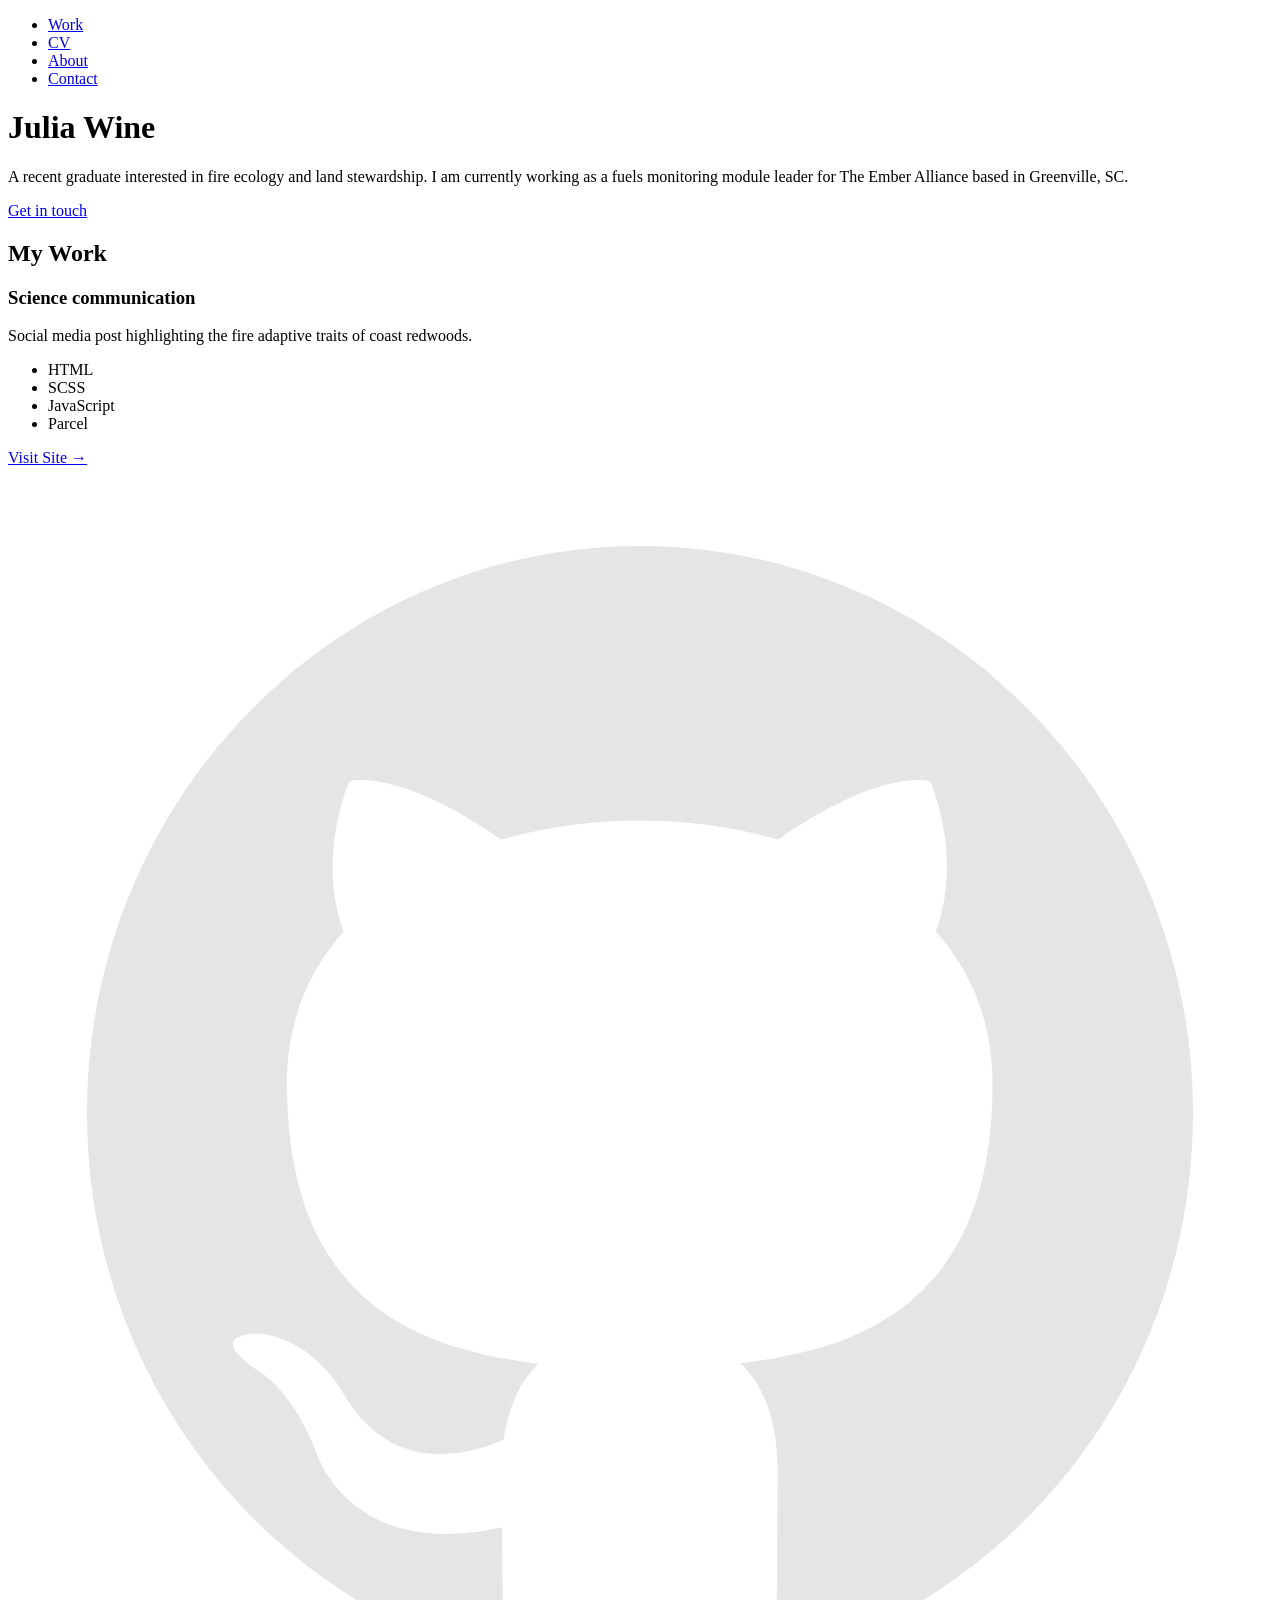
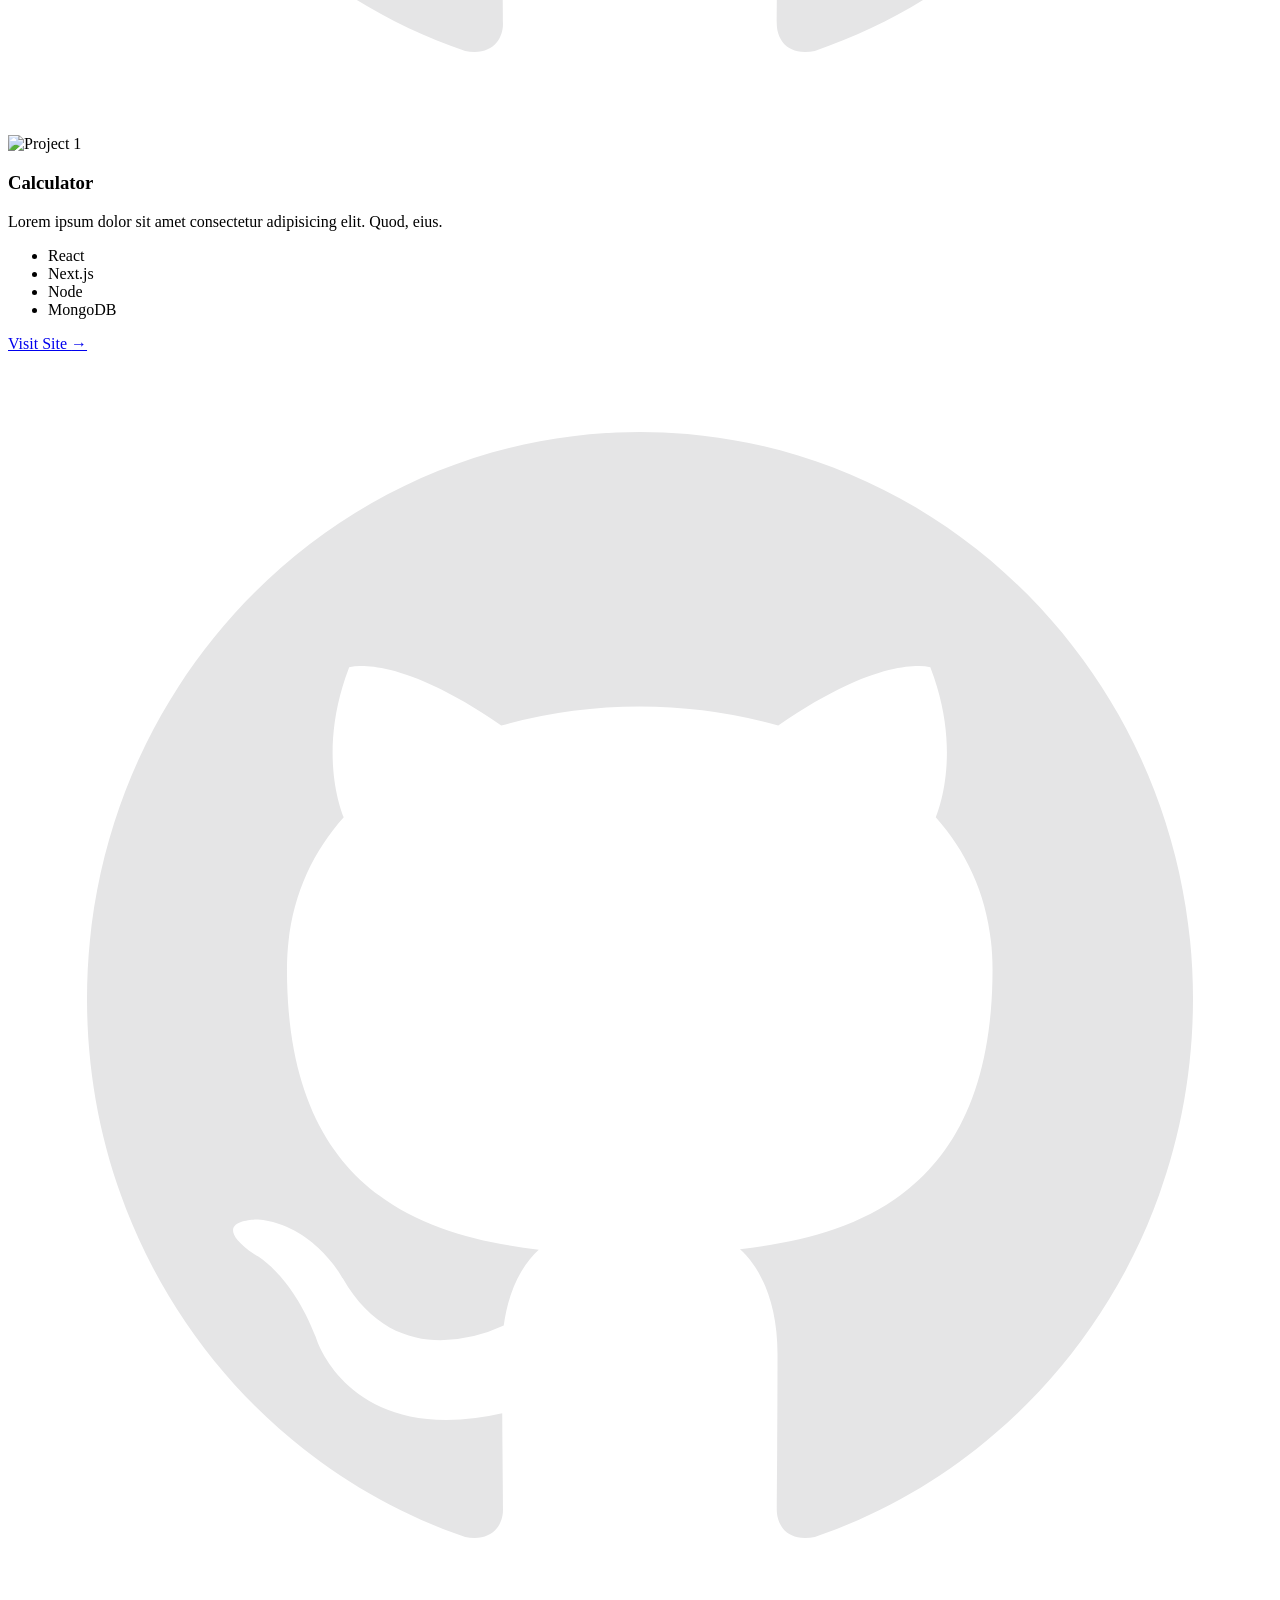
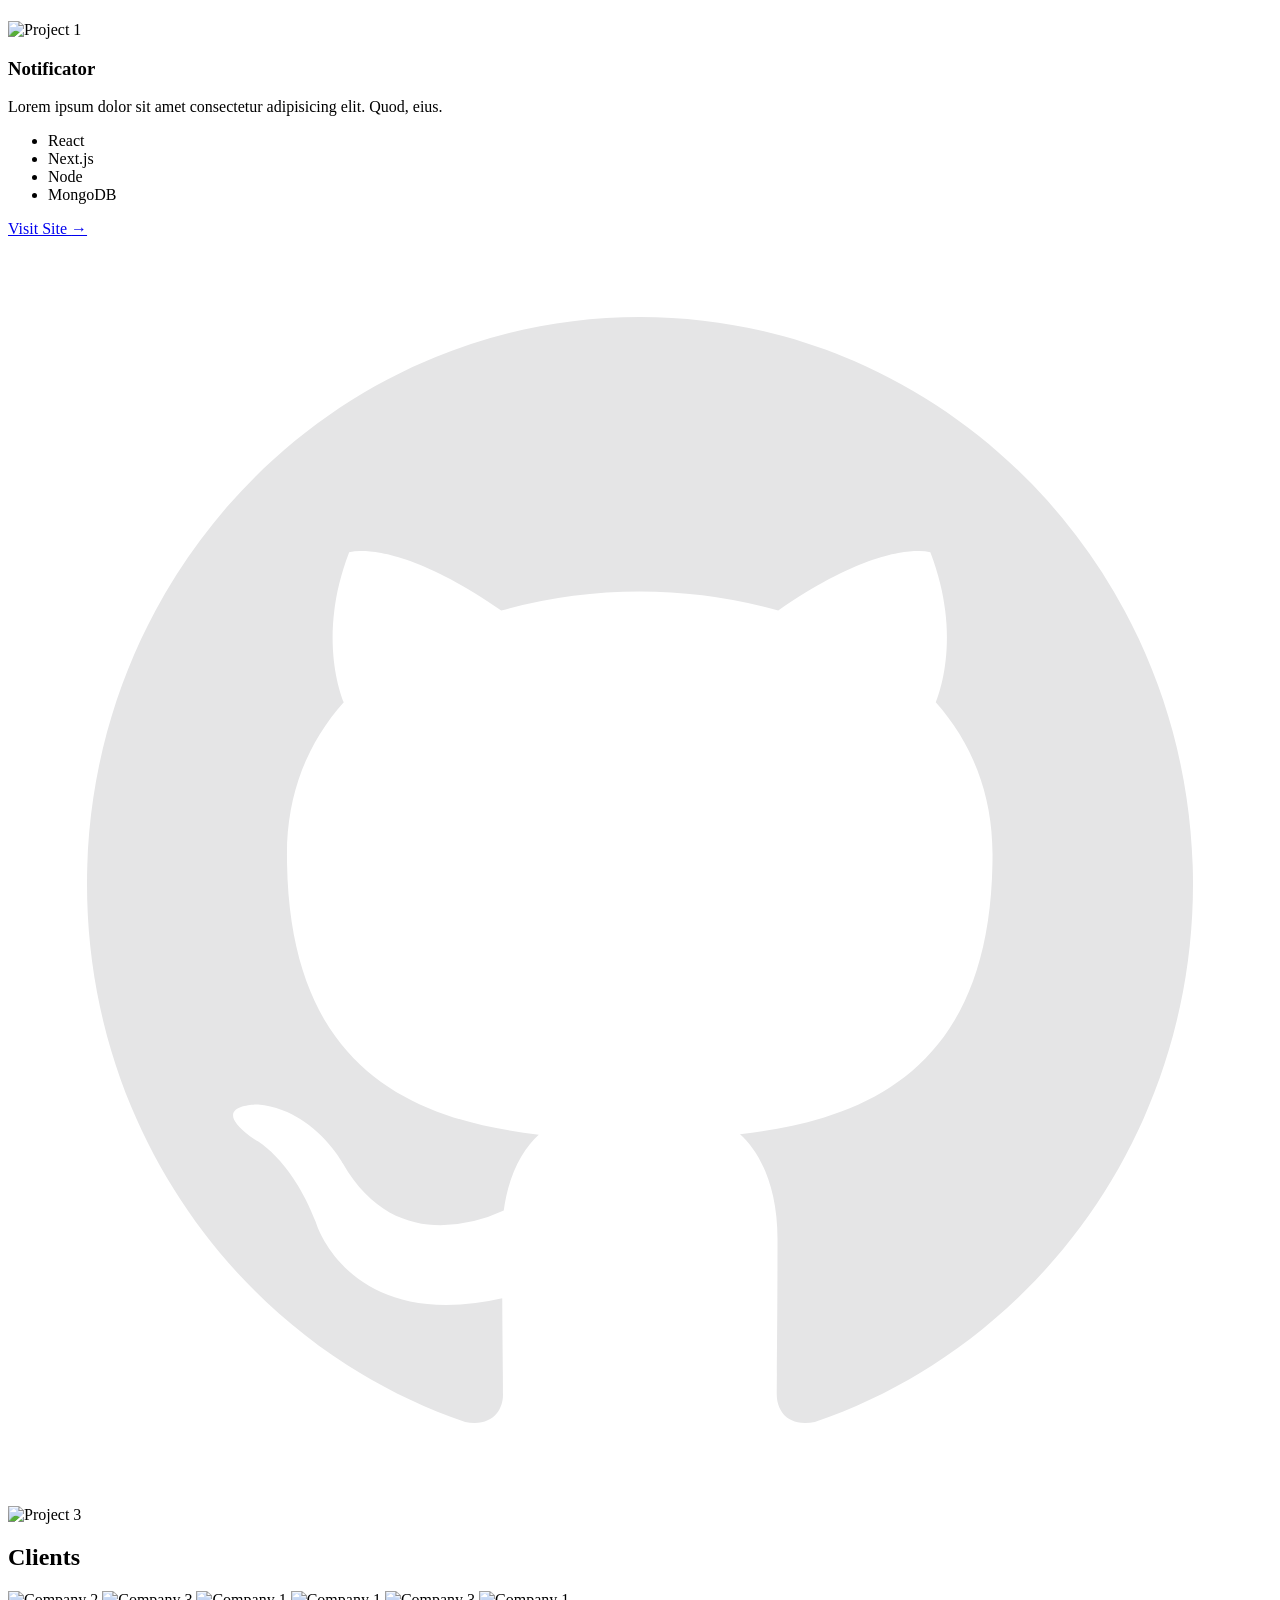
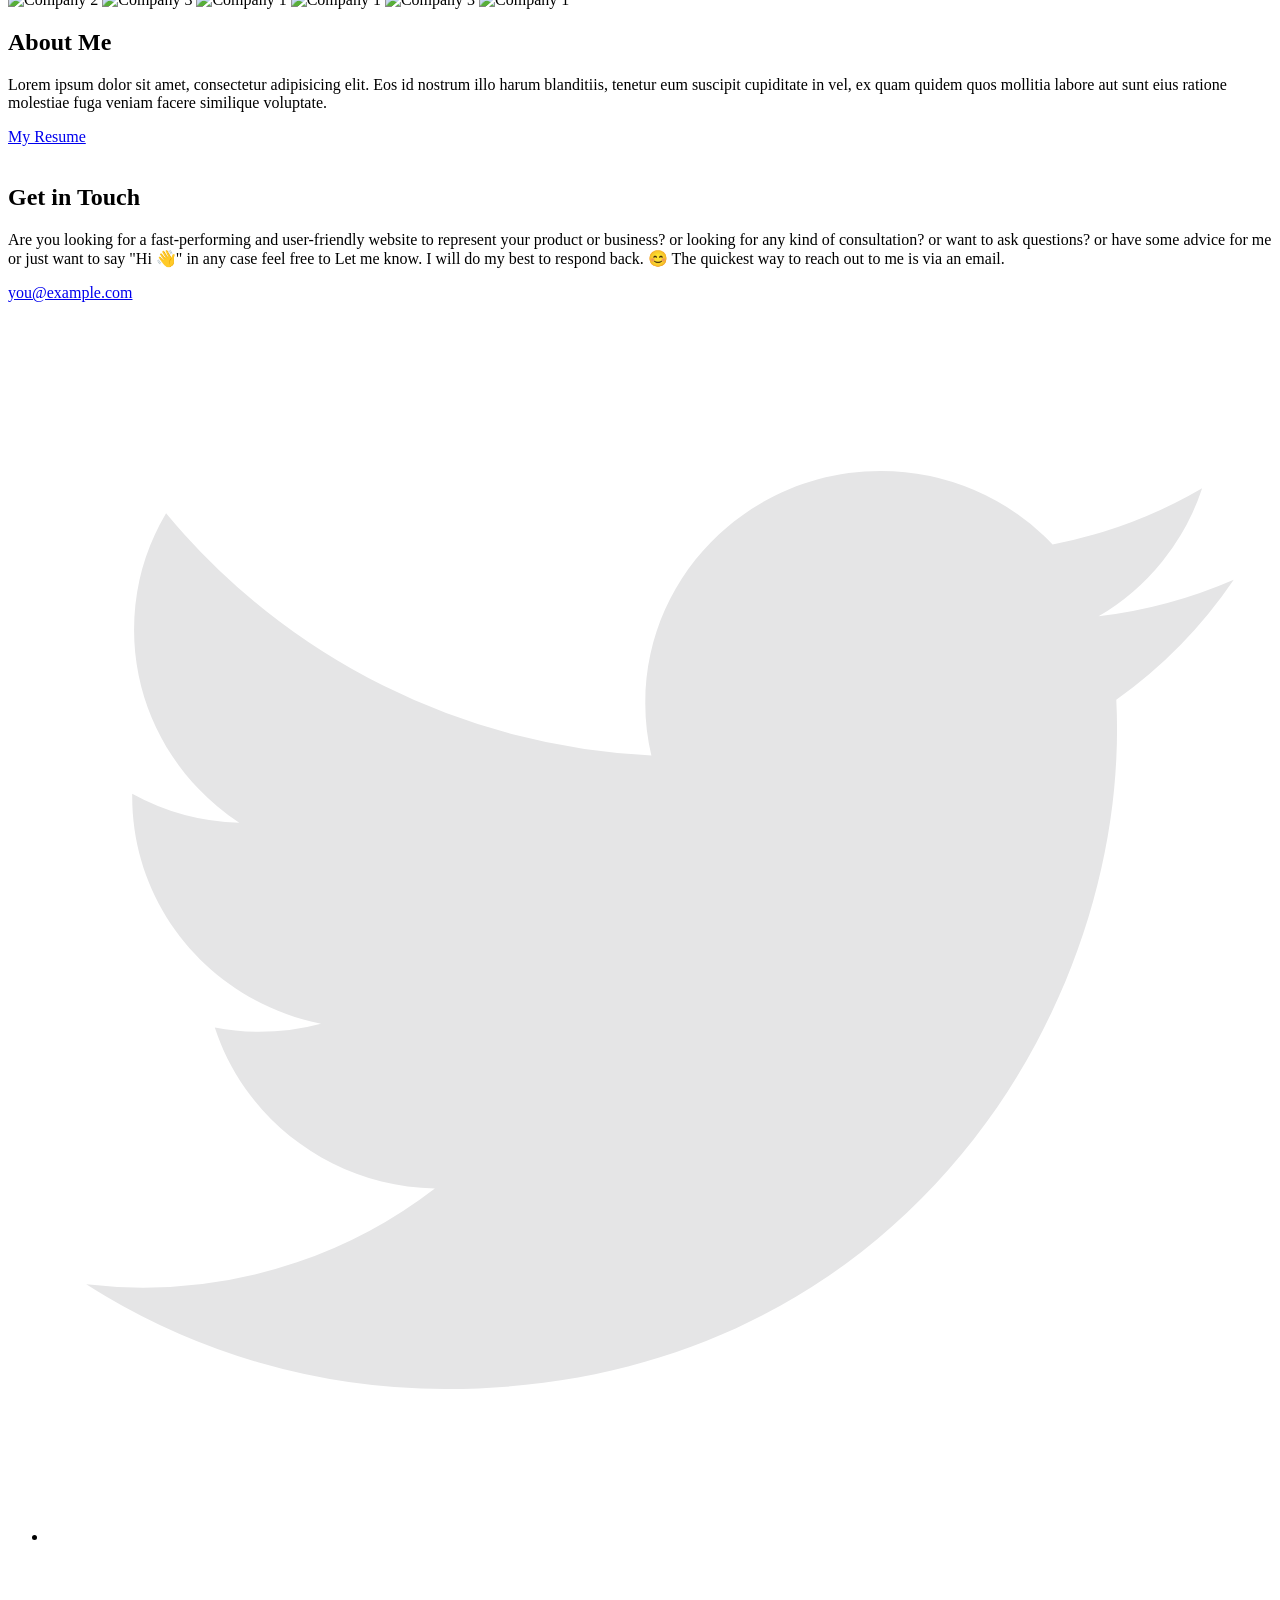
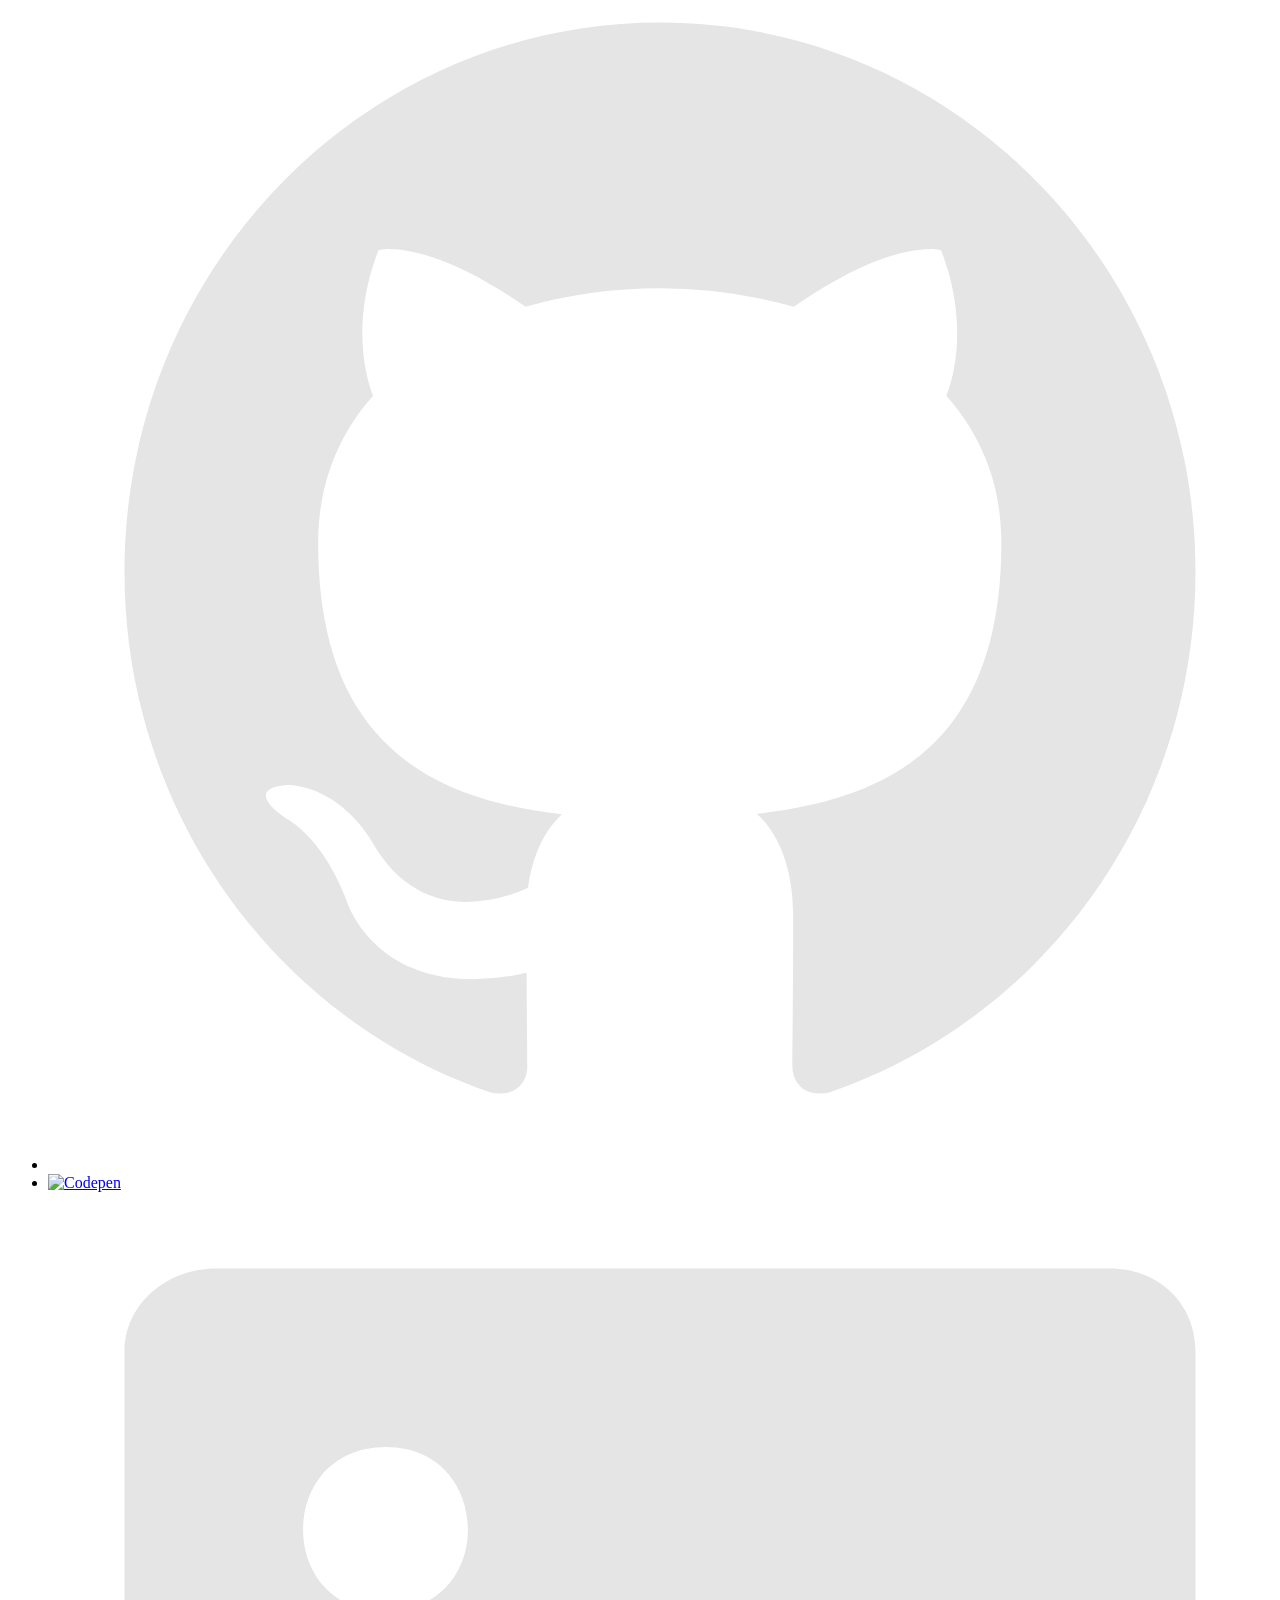
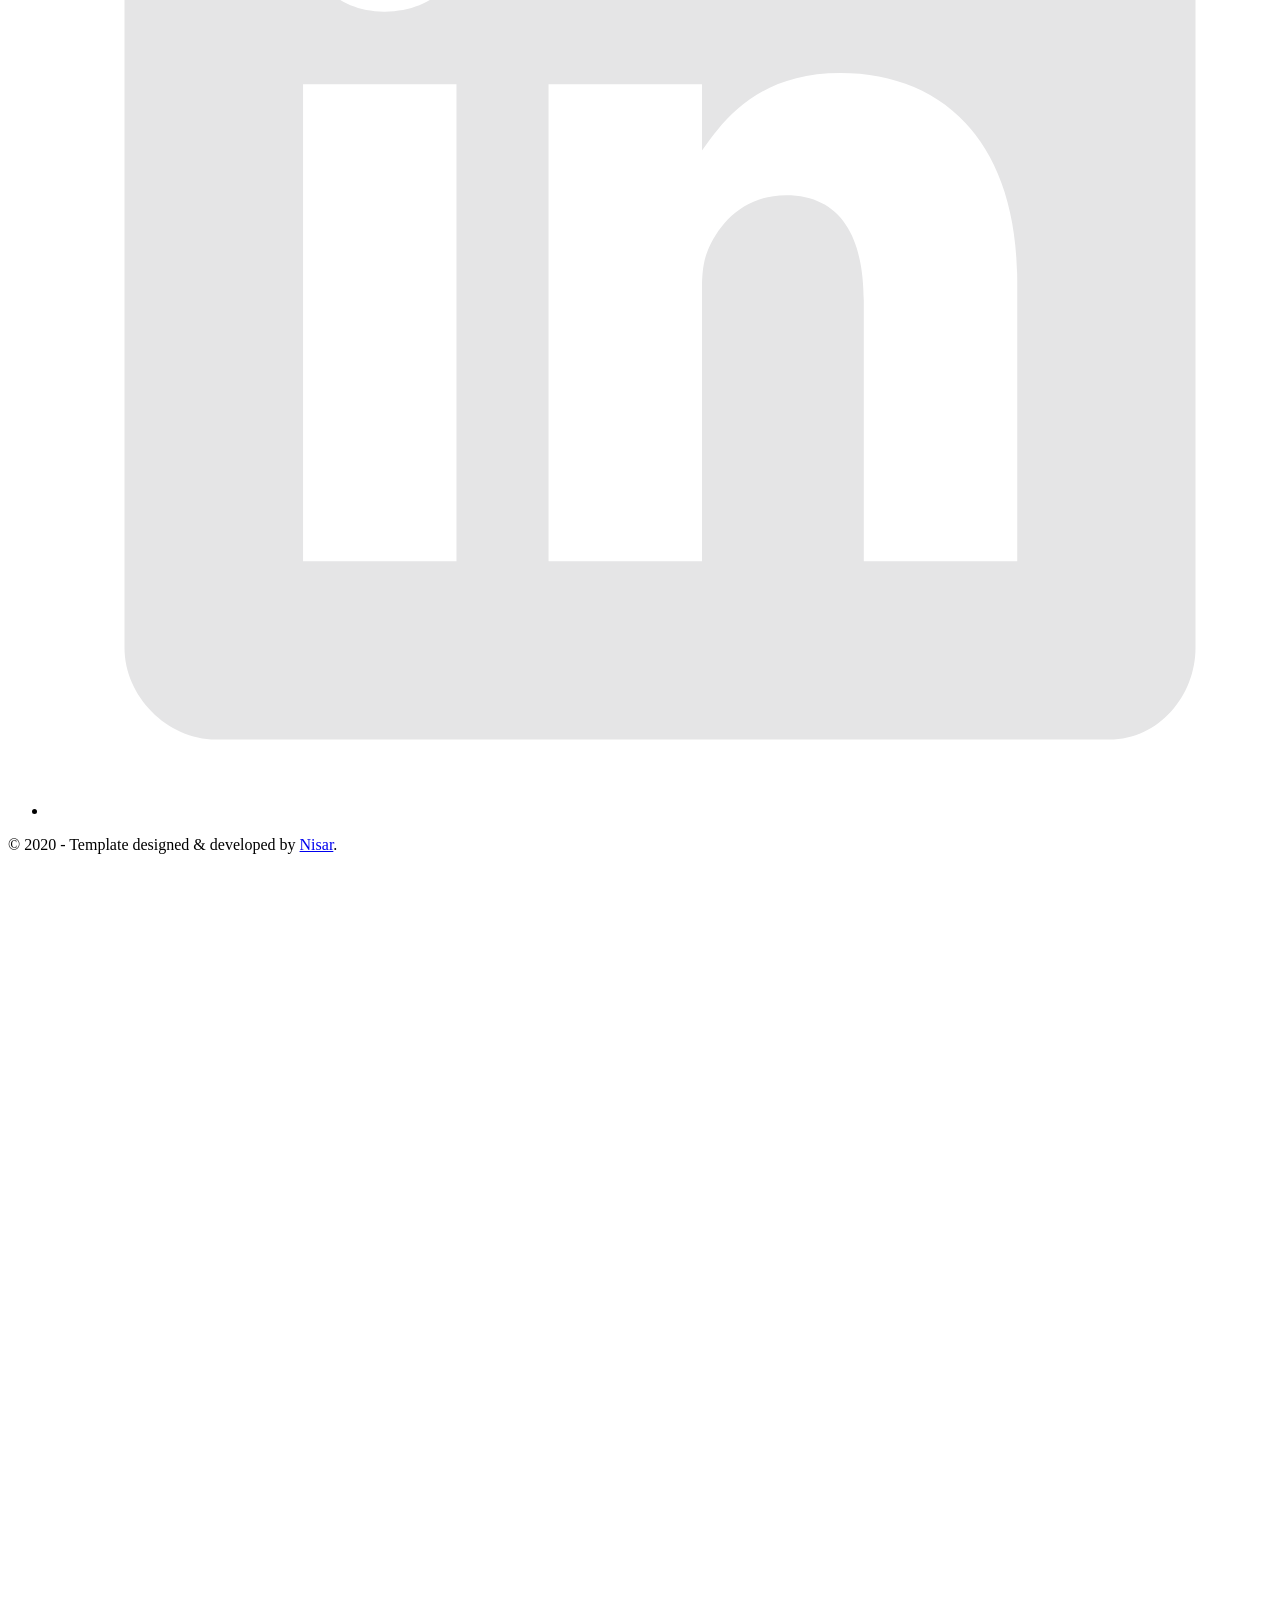
==== index.html @ c77a65be "updated template" ====
<!-- 
  Hello 😊.

  This template is designed and developed by Nisar Hassan Naqvi
  for anyone to use for free or customize the way they like.

  Github Repo: https://github.com/nisarhassan12/portfolio-template/
  My Website: https://nisar.dev

  For business & inquires, contact me => syednisarhassan12@gmail.com
-->

<!--
  Follow the instructions written in comments to create your stunning portfolio
-->

<!DOCTYPE html>
<html lang="en">

<head>
  <meta charset="UTF-8" />
  <meta name="viewport" content="width=device-width, initial-scale=1.0" />
  <link rel="shortcut icon" type="image/png" href="./images/favicon.png" />

  <!-- Put your site title here -->
  <title>
    Julia Wine
  </title>

  <meta name="description" content="Recent graduate interested in fire ecology and land stewardship. I am currently working as a fuels monitoring module leader for The Ember Alliance based in Greenville, SC." />
  <!-- Add some coding keywords below, Ex: (React, CSS etc) -->
  <meta name="keywords" content="Julia Wine, ecology, fire ecology, statistics, research, wildland fire, prescribed fire" />
  <link rel="stylesheet" href="index.css" />
</head>

<body>

  <!-- ***** Header ***** -->

  <header class="header" role="banner" id="top">
    <div class="row">
      <nav class="nav" role="navigation">
        <ul class="nav__items">
          <li class="nav__item"><a href="#work" class="nav__link">Work</a></li>
          <li class="nav__item"><a href="#CV" class="nav__link">CV</a></li>
          <li class="nav__item">
            <a href="#about" class="nav__link">About</a>
          </li>
          <li class="nav__item">
            <a href="#contact" class="nav__link">Contact</a>
          </li>
        </ul>
      </nav>
    </div>
    <div class="header__text-box row">
      <div class="header__text">
        <h1 class="heading-primary">
          <!-- Replace the following name with your name -->
          <span>Julia Wine</span>
        </h1>
        <!-- Put a small paragraph about yourself -->
        <p>A recent graduate interested in fire ecology and land stewardship. I am currently working as a fuels monitoring module leader for The Ember Alliance based in Greenville, SC.</p>
        <a href="#contact" class="btn btn--pink">Get in touch</a>
      </div>
    </div>
  </header>

  <main role="main">

    <!-- ***** Work ***** -->

    <section class="work" id="work">
      <div class="row">
        <h2>My Work</h2>
        <div class="work__boxes">

          <!-- Each div with the work__box class is a project. -->

          <div class="work__box">
            <div class="work__text">
              <h3>Science communication</h3>
              <p>
                Social media post highlighting the fire adaptive traits of coast redwoods.
              </p>
              <ul class="work__list">
                <li>HTML</li>
                <li>SCSS</li>
                <li>JavaScript</li>
                <li>Parcel</li>
              </ul>

              <div class="work__links">
                <a href="https://nisar.surge.sh" target="_blank" class="link__text">
                  Visit Site <span>&rarr;</span>
                </a>
                <a href="https://github.com/nisarhassan12/portfolio" title="View Source Code" target="_blank">
                  <img src="./images/github.svg" class="work__code" alt="GitHub">
                </a>
              </div>
            </div>
            <div class="work__image-box">
              <img src="./images/project-1.png" class="work__image" alt="Project 1" />
            </div>
          </div>

          <div class="work__box">
            <div class="work__text">
              <h3>Calculator</h3>
              <p>
                Lorem ipsum dolor sit amet consectetur adipisicing elit. Quod,
                eius.
              </p>
              <ul class="work__list">
                <li>React</li>
                <li>Next.js</li>
                <li>Node</li>
                <li>MongoDB</li>
              </ul>

              <div class="work__links">
                <a href="#" class="link__text">
                  Visit Site <span>&rarr;</span>
                </a>
                <a href="#">
                  <img src="./images/github.svg" class="work__code" title="View Source Code" alt="GitHub">
                </a>
              </div>
            </div>
            <div class="work__image-box">
              <img src="./images/project-2.png" class="work__image" alt="Project 1" />
            </div>
          </div>

          <div class="work__box">
            <div class="work__text">
              <h3>Notificator</h3>
              <p>
                Lorem ipsum dolor sit amet consectetur adipisicing elit. Quod,
                eius.
              </p>
              <ul class="work__list">
                <li>React</li>
                <li>Next.js</li>
                <li>Node</li>
                <li>MongoDB</li>
              </ul>

              <div class="work__links">
                <a href="#" class="link__text">
                  Visit Site <span>&rarr;</span>
                </a>
                <a href="#">
                  <img src="./images/github.svg" class="work__code" title="View Source Code" alt="GitHub">
                </a>
              </div>
            </div>
            <div class="work__image-box">
              <img src="./images/project-3.png" class="work__image" alt="Project 3" />
            </div>
          </div>
        </div>
      </div>
    </section>

    <!-- ***** Clients ***** -->

    <section class="client" id="clients">
      <div class="row">
        <h2>Clients</h2>
        <div class="client__logos">
          <!-- Add logos of the clients or companies you'have worked with. -->
          <img src="./images/ronjones.png" class="client__logo" alt="Company 2" />
          <img src="./images/goldengrid.png" class="client__logo" alt="Company 3" />
          <img src="./images/bullseye.png" class="client__logo" alt="Company 1" />
          <img src="./images/mighty-furnitures.png" class="client__logo" alt="Company 1" />
          <img src="./images/fastlane.png" class="client__logo" alt="Company 3" />
          <img src="./images/chippy.png" class="client__logo" alt="Company 1" />
        </div>
      </div>
    </section>

    <!-- ***** About ***** -->

    <section class="about" id="about">
      <div class="row">
        <h2>About Me</h2>
        <div class="about__content">
          <div class="about__text">
            <!-- Replace the below paragraph with info about yourself -->
            <p>
              Lorem ipsum dolor sit amet, consectetur adipisicing elit. Eos id
              nostrum illo harum blanditiis, tenetur eum suscipit cupiditate
              in vel, ex quam quidem quos mollitia labore aut sunt eius
              ratione molestiae fuga veniam facere similique voluptate.
            </p>
            <!-- Provide a link to your resume -->
            <a href="#" class="btn">My Resume</a>
          </div>

          <div class="about__photo-container">
            <!-- Add a nice photo of yourself -->
            <img class="about__photo" src="./images/syed-ali-hussnain.jpg" alt="" />
          </div>
        </div>
      </div>
    </section>
  </main>

  <!-- ***** Contact ***** -->

  <section class="contact" id="contact">
    <div class="row">
      <h2>Get in Touch</h2>
      <div class="contact__info">
        <p>
          Are you looking for a fast-performing and user-friendly website to
          represent your product or business? or looking for any kind of
          consultation? or want to ask questions? or have some advice for me
          or just want to say "Hi 👋" in any case feel free to Let me know. I
          will do my best to respond back. 😊 The quickest way to reach out to
          me is via an email.
        </p>
        <!-- Replace the email with yours -->
        <a href="mailto:you@example.com" class="btn">you@example.com</a>
      </div>
    </div>
  </section>

  <!-- ***** Footer ***** -->

  <footer role="contentinfo" class="footer">
    <div class="row">
      <!-- Update the links to point to your accounts -->
      <ul class="footer__social-links">
        <li class="footer__social-link-item">
          <a href="https://twitter.com/nisarhassan12/" title="Link to Twitter Profile">
            <img src="./images/twitter.svg" class="footer__social-image" alt="Twitter">
          </a>
        </li>
        <li class="footer__social-link-item">
          <a href="https://github.com/nisarhassan12/" title="Link to Github Profile">
            <img src="./images/github.svg" class="footer__social-image" alt="Github">
          </a>
        </li>
        <li class="footer__social-link-item">
          <a href="https://codepen.io/nisar_hassan" title="Link to Codepen Profile">
            <img src="./images/codepen.svg" class="footer__social-image" alt="Codepen">
          </a>
        </li>
        <li class="footer__social-link-item">
          <a href=https://www.linkedin.com/in/nisar-hassan-naqvi-413466199/">
            <img src="./images/linkedin.svg" title="Link to Linkedin Profile" class="footer__social-image" alt="Linkedin">
          </a>
        </li>
      </ul>

      <!-- If you give me some credit by keeping the below paragraph, will be huge for me 😊 Thanks. -->
      <p>
        &copy; 2020 - Template designed & developed by <a href="https://nisar.dev" class="link">Nisar</a>.
      </p>
      <div class="footer__github-buttons">
        <iframe
          src="https://ghbtns.com/github-btn.html?user=nisarhassan12&repo=portfolio-template&type=watch&count=true"
          frameborder="0" scrolling="0" width="170" height="20" title="Watch Portfolio Template on GitHub">
        </iframe>
      </div>
    </div>
  </footer>

  <a href="#top" class="back-to-top" title="Back to Top">
    <img src="./images/arrow-up.svg" alt="Back to Top" class="back-to-top__image"/>
  </a>
  <script src="./index.js"></script>
</body>

</html>
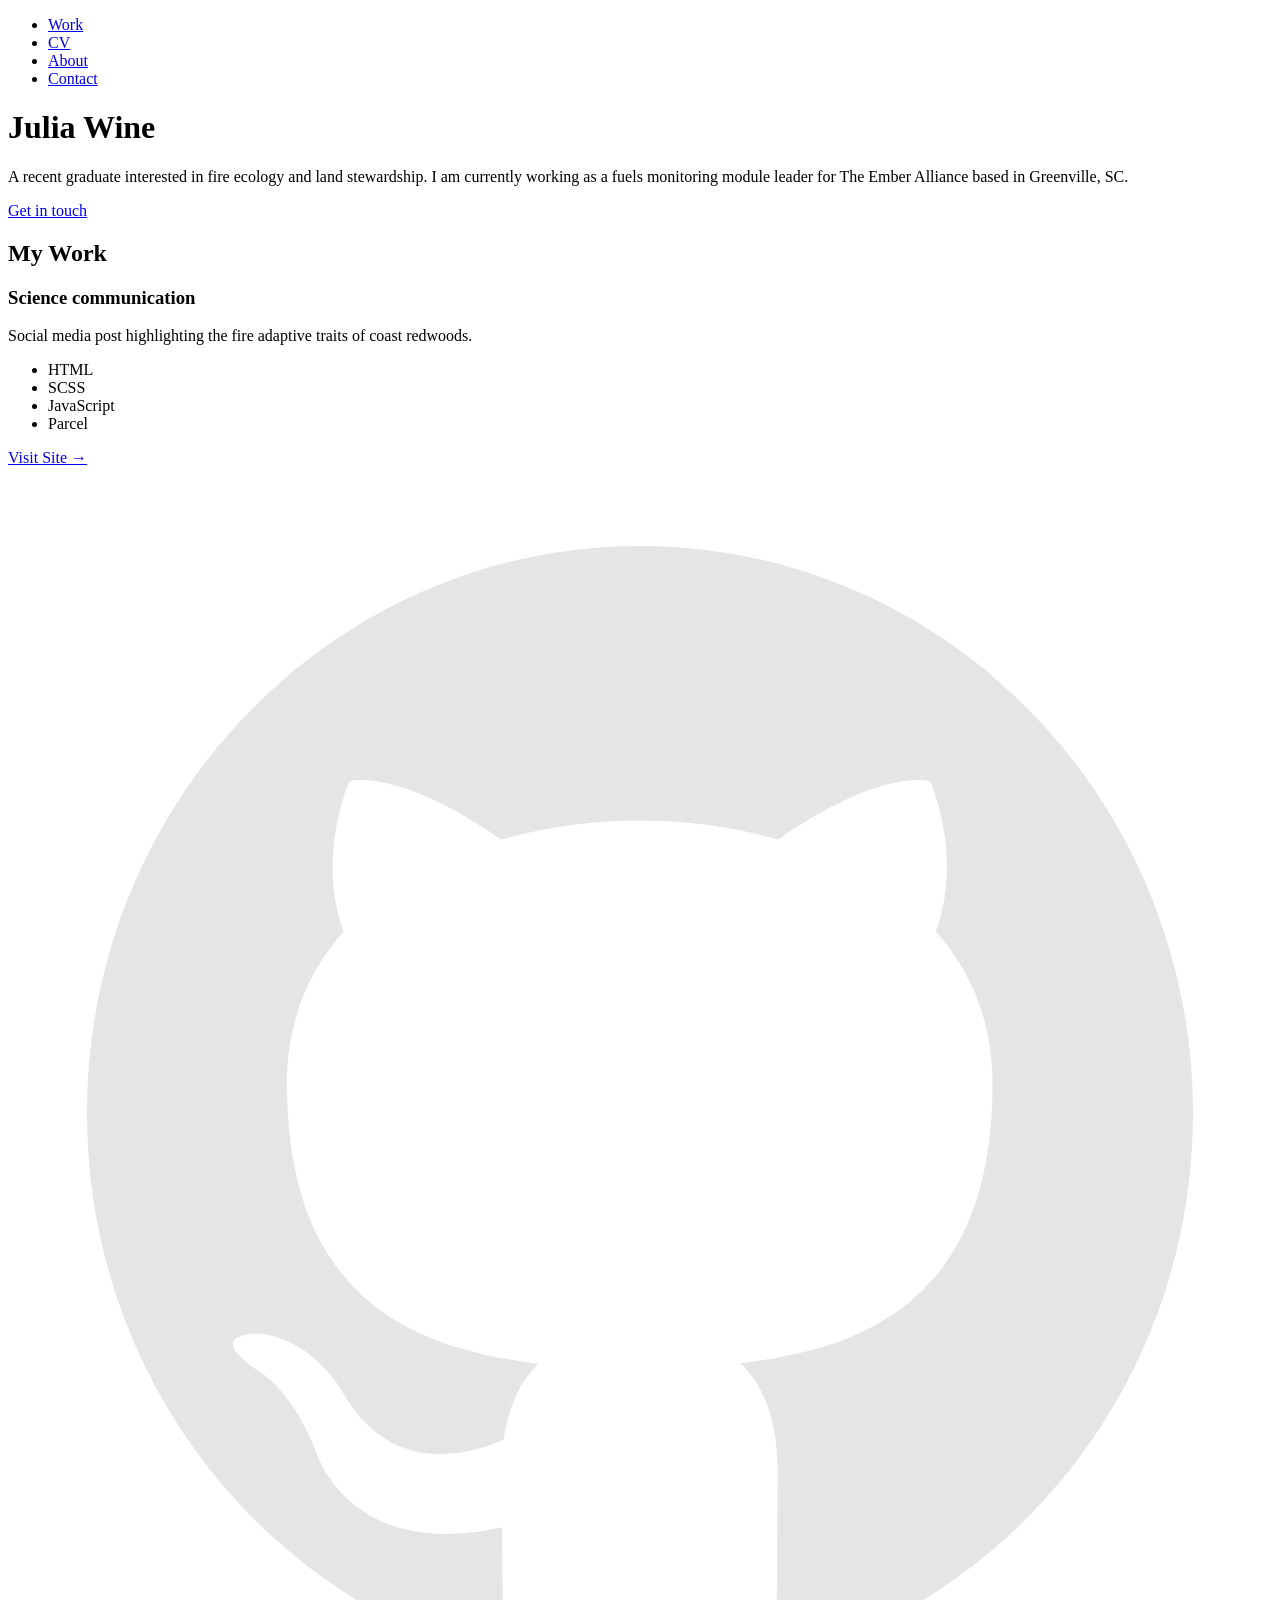
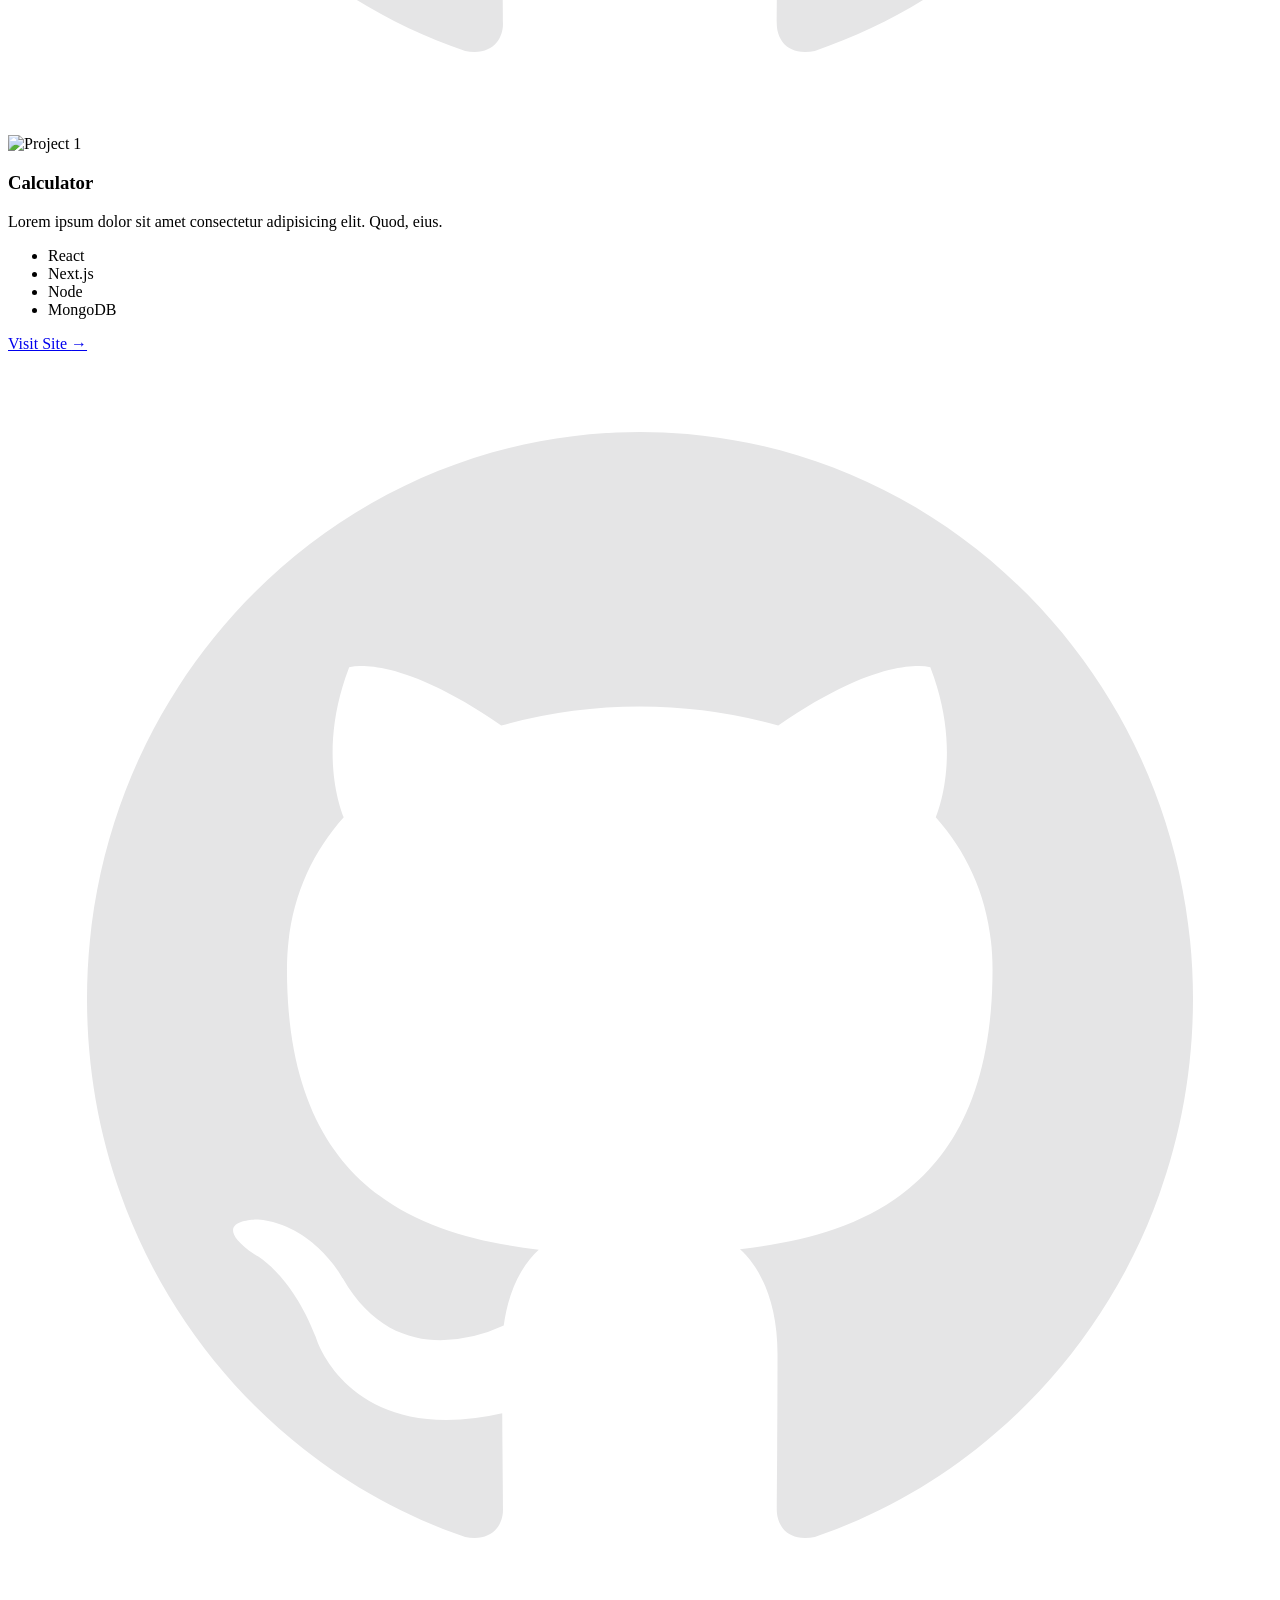
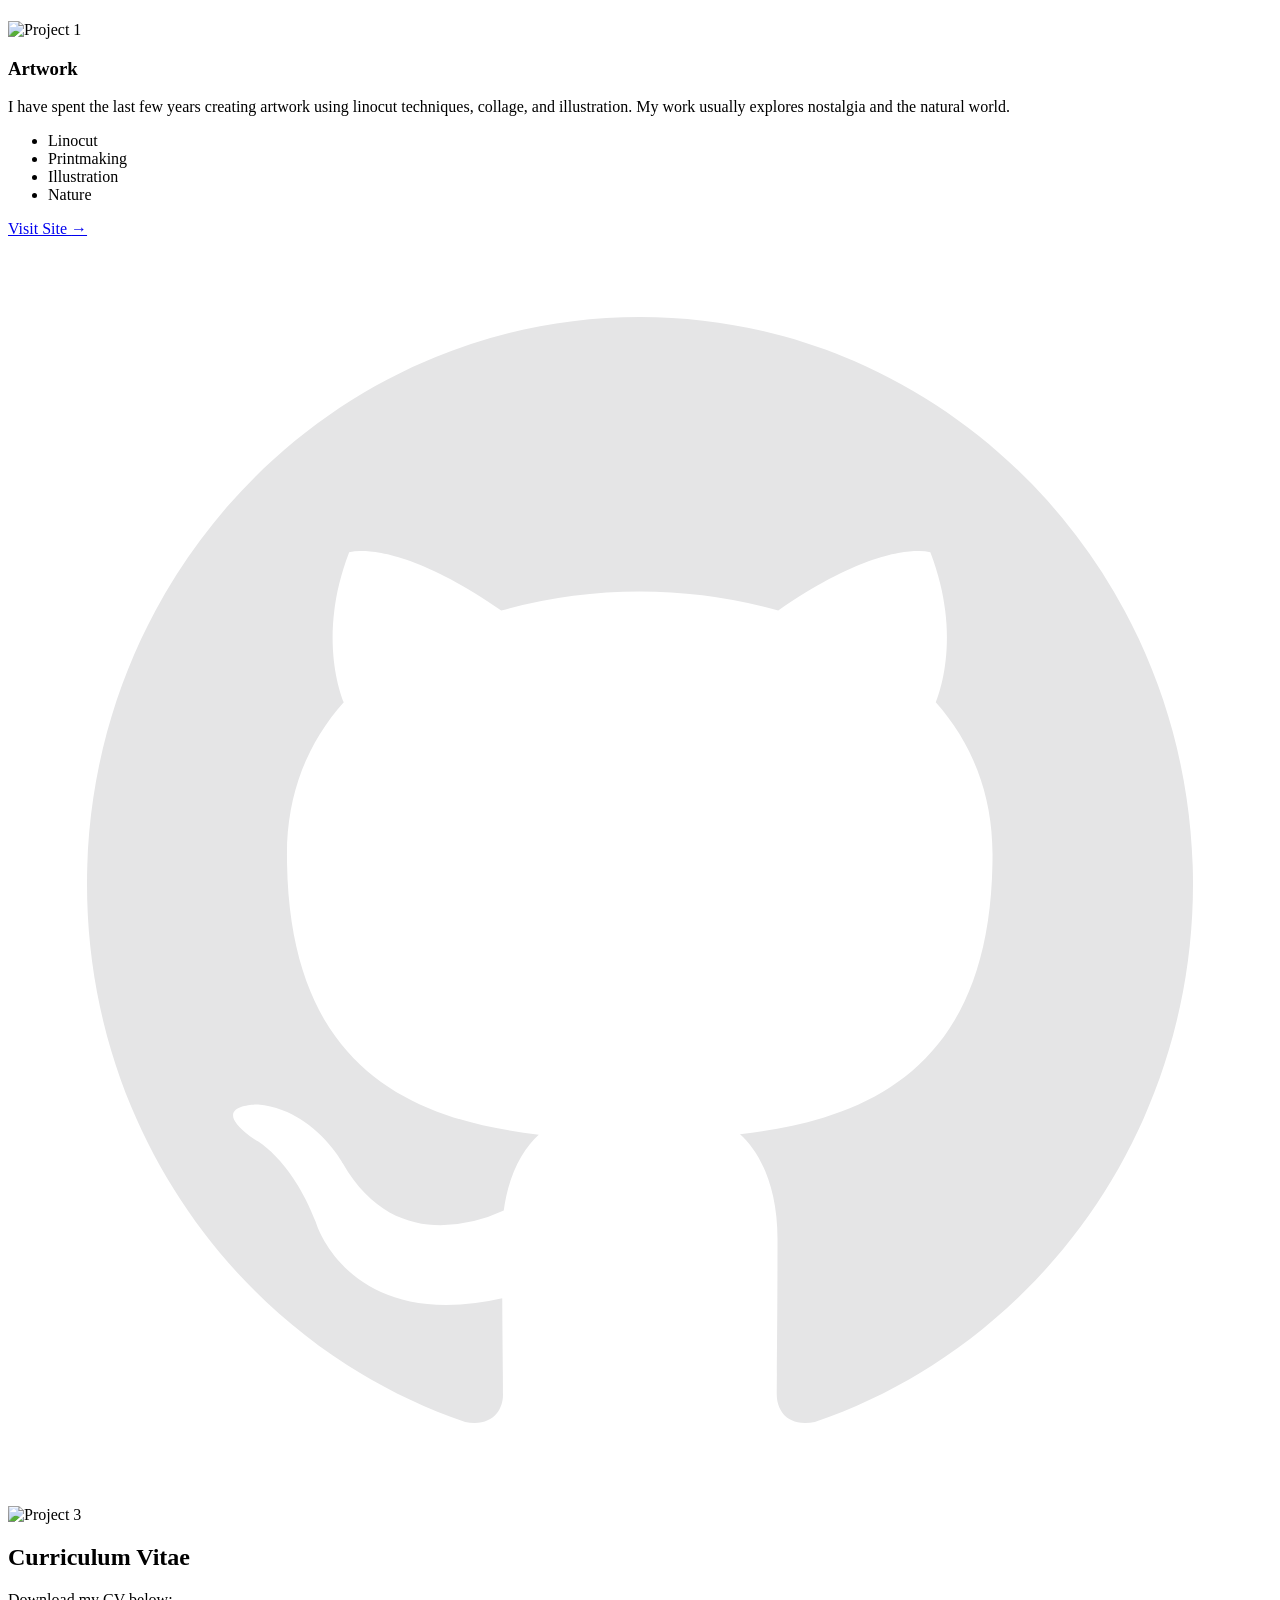
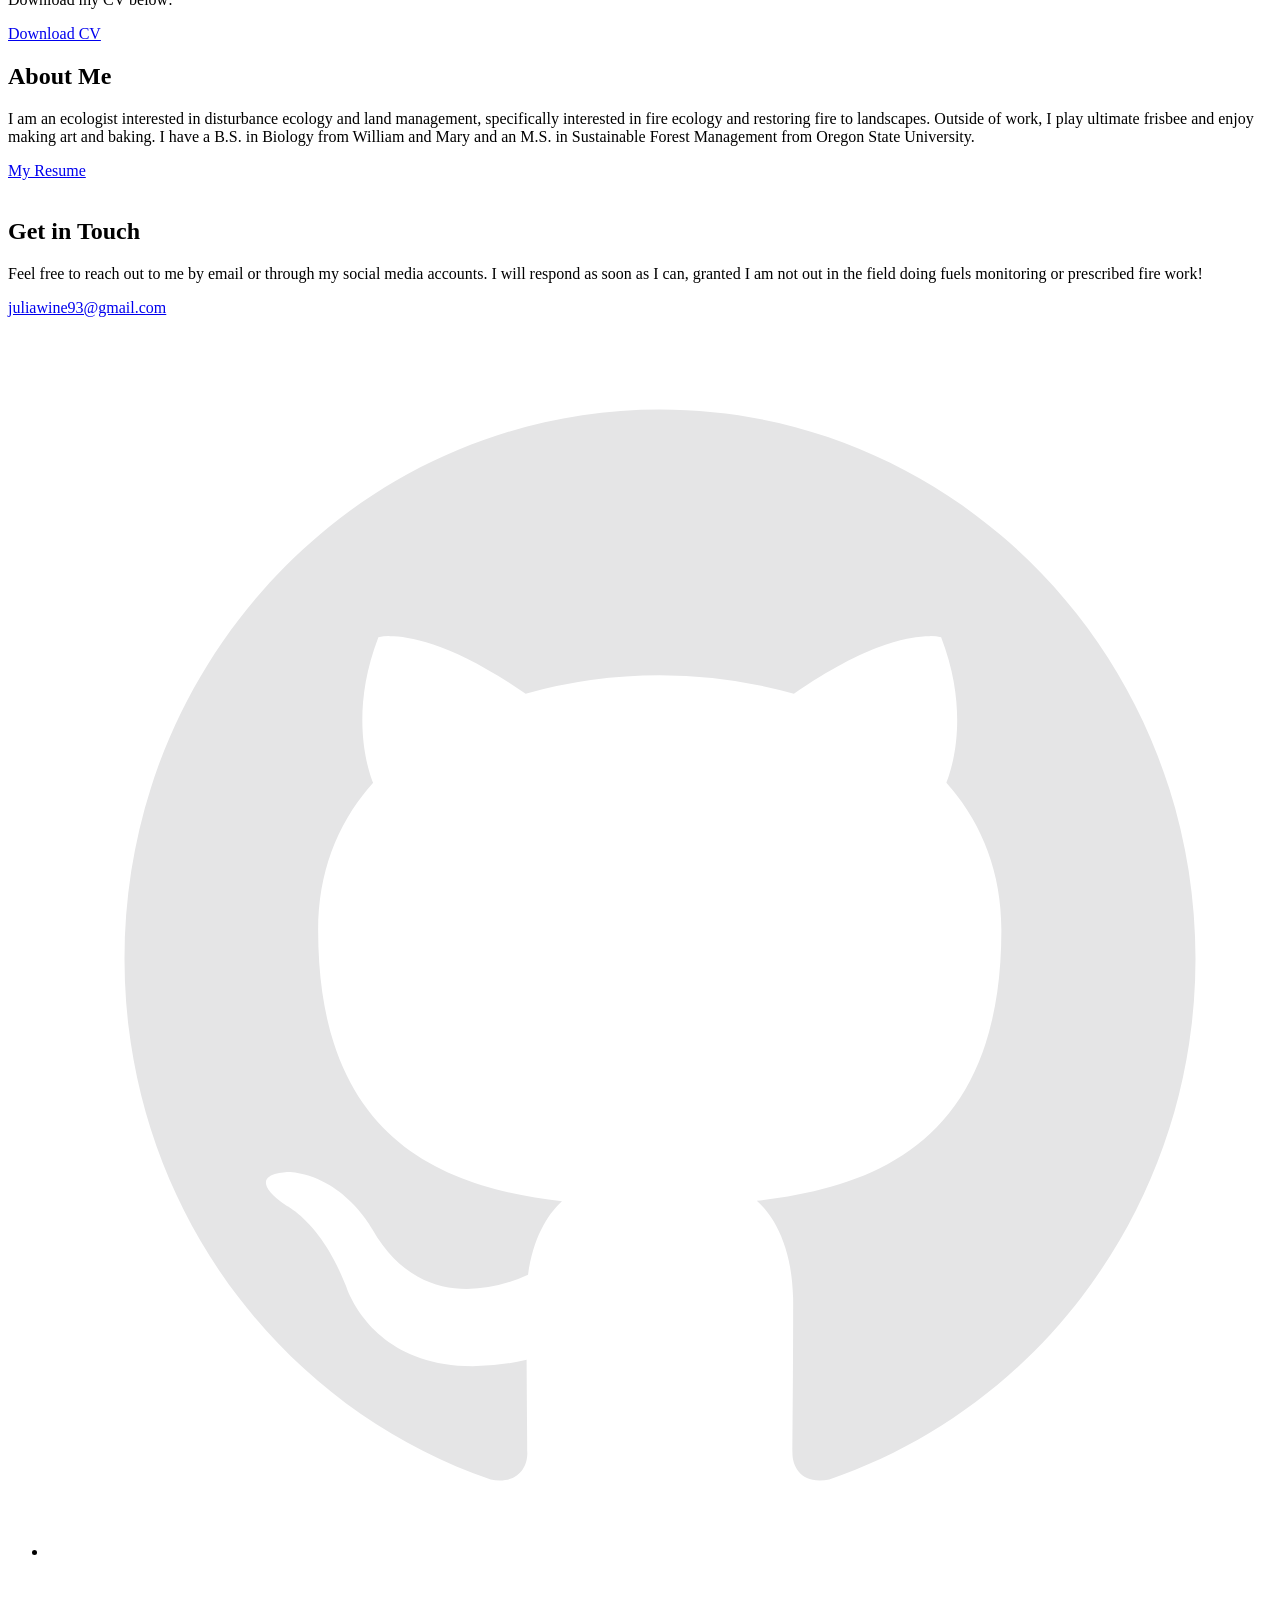
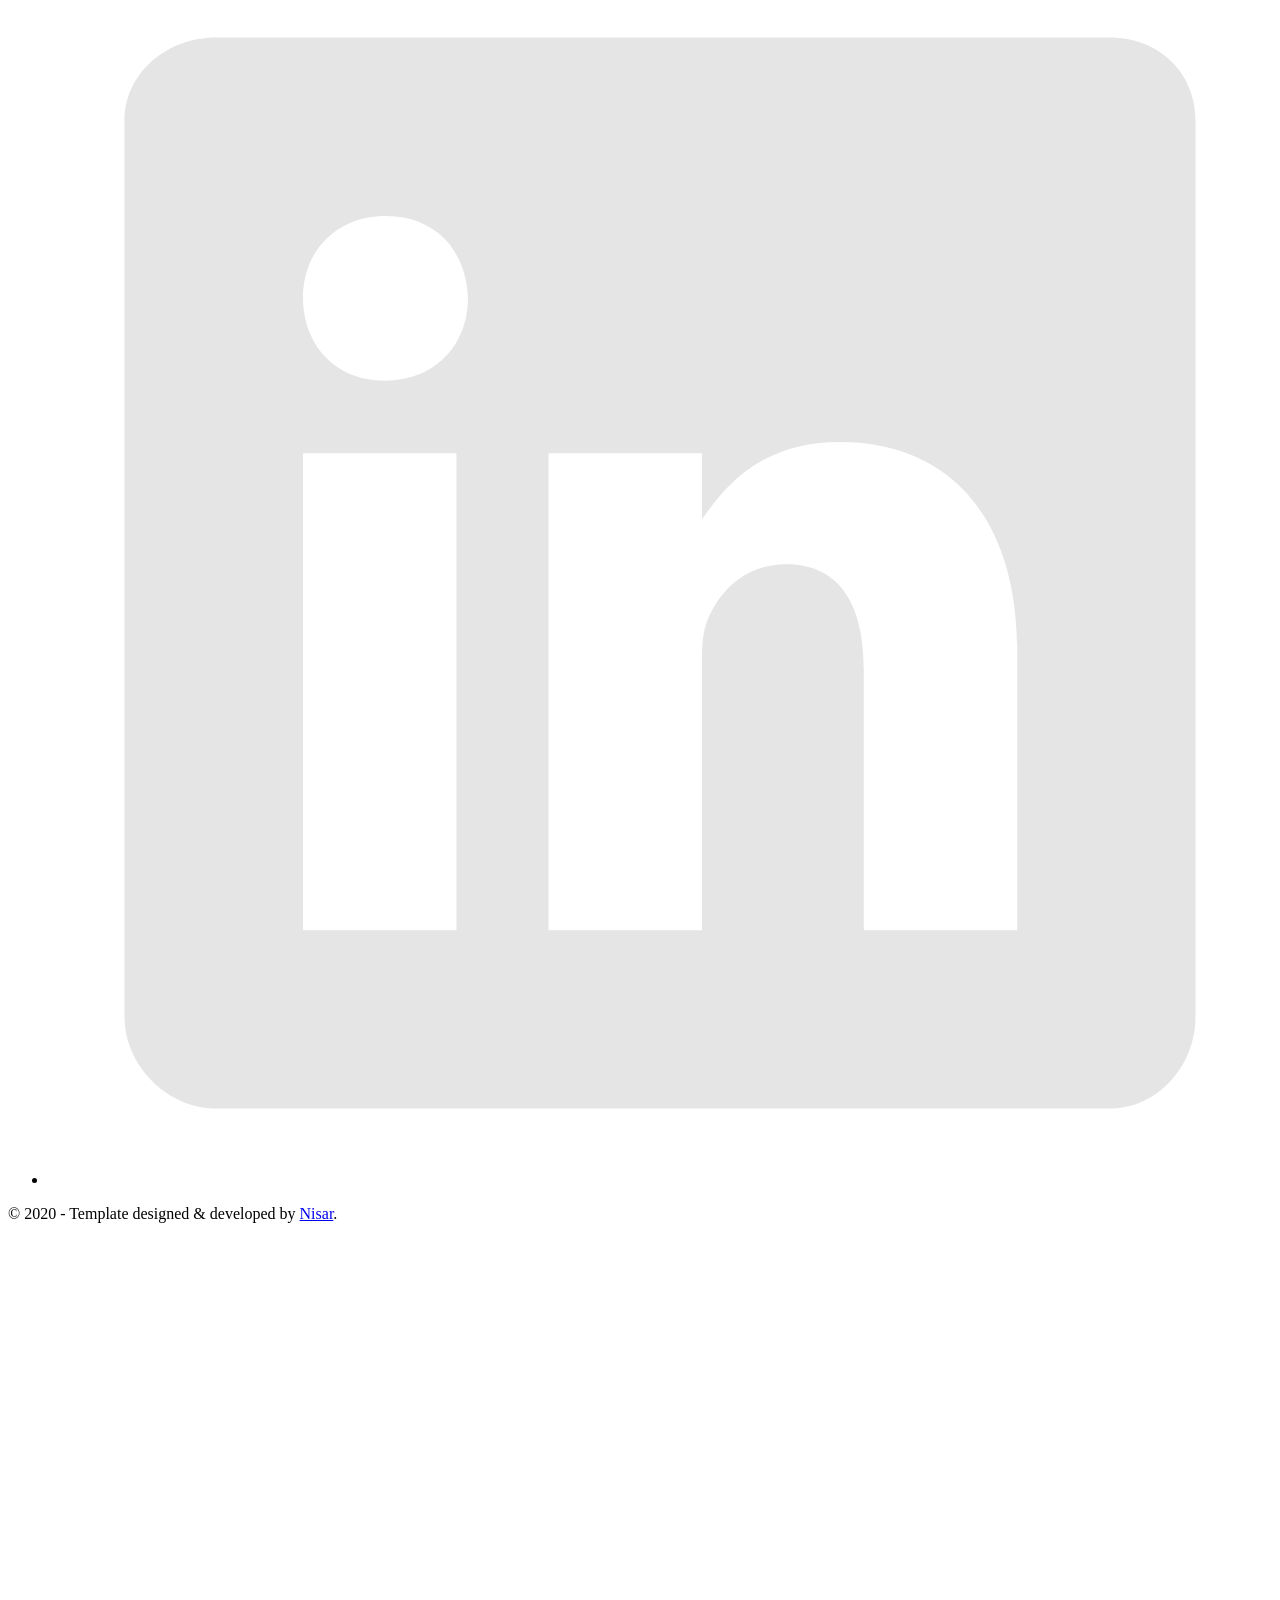
==== commit 51e47e7a: "about section" ====
--- a/index.html
+++ b/index.html
@@ -20,7 +20,7 @@
 <head>
   <meta charset="UTF-8" />
   <meta name="viewport" content="width=device-width, initial-scale=1.0" />
-  <link rel="shortcut icon" type="image/png" href="./images/favicon.png" />
+  <link rel="shortcut icon" type="image/png" href="./images/foggy_landscape.JPG" />
 
   <!-- Put your site title here -->
   <title>
@@ -60,7 +60,7 @@
         </h1>
         <!-- Put a small paragraph about yourself -->
         <p>A recent graduate interested in fire ecology and land stewardship. I am currently working as a fuels monitoring module leader for The Ember Alliance based in Greenville, SC.</p>
-        <a href="#contact" class="btn btn--pink">Get in touch</a>
+        <a href="#contact" class="btn btn--green">Get in touch</a>
       </div>
     </div>
   </header>
@@ -133,16 +133,15 @@
 
           <div class="work__box">
             <div class="work__text">
-              <h3>Notificator</h3>
+              <h3>Artwork</h3>
               <p>
-                Lorem ipsum dolor sit amet consectetur adipisicing elit. Quod,
-                eius.
+                I have spent the last few years creating artwork using linocut techniques, collage, and illustration. My work usually explores nostalgia and the natural world. 
               </p>
               <ul class="work__list">
-                <li>React</li>
-                <li>Next.js</li>
-                <li>Node</li>
-                <li>MongoDB</li>
+                <li>Linocut</li>
+                <li>Printmaking</li>
+                <li>Illustration</li>
+                <li>Nature</li>
               </ul>
 
               <div class="work__links">
@@ -162,19 +161,14 @@
       </div>
     </section>
 
-    <!-- ***** Clients ***** -->
-
-    <section class="client" id="clients">
+    <!-- ***** CV ***** -->
+
+    <section class="cv" id="cv">
       <div class="row">
-        <h2>Clients</h2>
-        <div class="client__logos">
-          <!-- Add logos of the clients or companies you'have worked with. -->
-          <img src="./images/ronjones.png" class="client__logo" alt="Company 2" />
-          <img src="./images/goldengrid.png" class="client__logo" alt="Company 3" />
-          <img src="./images/bullseye.png" class="client__logo" alt="Company 1" />
-          <img src="./images/mighty-furnitures.png" class="client__logo" alt="Company 1" />
-          <img src="./images/fastlane.png" class="client__logo" alt="Company 3" />
-          <img src="./images/chippy.png" class="client__logo" alt="Company 1" />
+        <h2>Curriculum Vitae</h2>
+        <div class="cv__content">
+          <p>Download my CV below:</p>
+          <a href="./images/your-cv.pdf" class="btn">Download CV</a>
         </div>
       </div>
     </section>
@@ -188,10 +182,7 @@
           <div class="about__text">
             <!-- Replace the below paragraph with info about yourself -->
             <p>
-              Lorem ipsum dolor sit amet, consectetur adipisicing elit. Eos id
-              nostrum illo harum blanditiis, tenetur eum suscipit cupiditate
-              in vel, ex quam quidem quos mollitia labore aut sunt eius
-              ratione molestiae fuga veniam facere similique voluptate.
+              I am an ecologist interested in disturbance ecology and land management, specifically interested in fire ecology and restoring fire to landscapes. Outside of work, I play ultimate frisbee and enjoy making art and baking. I have a B.S. in Biology from William and Mary and an M.S. in Sustainable Forest Management from Oregon State University.
             </p>
             <!-- Provide a link to your resume -->
             <a href="#" class="btn">My Resume</a>
@@ -199,7 +190,7 @@
 
           <div class="about__photo-container">
             <!-- Add a nice photo of yourself -->
-            <img class="about__photo" src="./images/syed-ali-hussnain.jpg" alt="" />
+            <img class="about__photo" src="./images/mushroom_portrait.jpeg" alt="" />
           </div>
         </div>
       </div>
@@ -213,15 +204,10 @@
       <h2>Get in Touch</h2>
       <div class="contact__info">
         <p>
-          Are you looking for a fast-performing and user-friendly website to
-          represent your product or business? or looking for any kind of
-          consultation? or want to ask questions? or have some advice for me
-          or just want to say "Hi 👋" in any case feel free to Let me know. I
-          will do my best to respond back. 😊 The quickest way to reach out to
-          me is via an email.
+          Feel free to reach out to me by email or through my social media accounts. I will respond as soon as I can, granted I am not out in the field doing fuels monitoring or prescribed fire work!
         </p>
         <!-- Replace the email with yours -->
-        <a href="mailto:you@example.com" class="btn">you@example.com</a>
+        <a href="mailto:juliawine93@gmail.com" class="btn">juliawine93@gmail.com</a>
       </div>
     </div>
   </section>
@@ -233,22 +219,12 @@
       <!-- Update the links to point to your accounts -->
       <ul class="footer__social-links">
         <li class="footer__social-link-item">
-          <a href="https://twitter.com/nisarhassan12/" title="Link to Twitter Profile">
-            <img src="./images/twitter.svg" class="footer__social-image" alt="Twitter">
-          </a>
-        </li>
-        <li class="footer__social-link-item">
-          <a href="https://github.com/nisarhassan12/" title="Link to Github Profile">
+          <a href="https://github.com/juliawine93" title="Link to Github Profile">
             <img src="./images/github.svg" class="footer__social-image" alt="Github">
           </a>
         </li>
         <li class="footer__social-link-item">
-          <a href="https://codepen.io/nisar_hassan" title="Link to Codepen Profile">
-            <img src="./images/codepen.svg" class="footer__social-image" alt="Codepen">
-          </a>
-        </li>
-        <li class="footer__social-link-item">
-          <a href=https://www.linkedin.com/in/nisar-hassan-naqvi-413466199/">
+          <a href="https://www.linkedin.com/in/juliawine">
             <img src="./images/linkedin.svg" title="Link to Linkedin Profile" class="footer__social-image" alt="Linkedin">
           </a>
         </li>
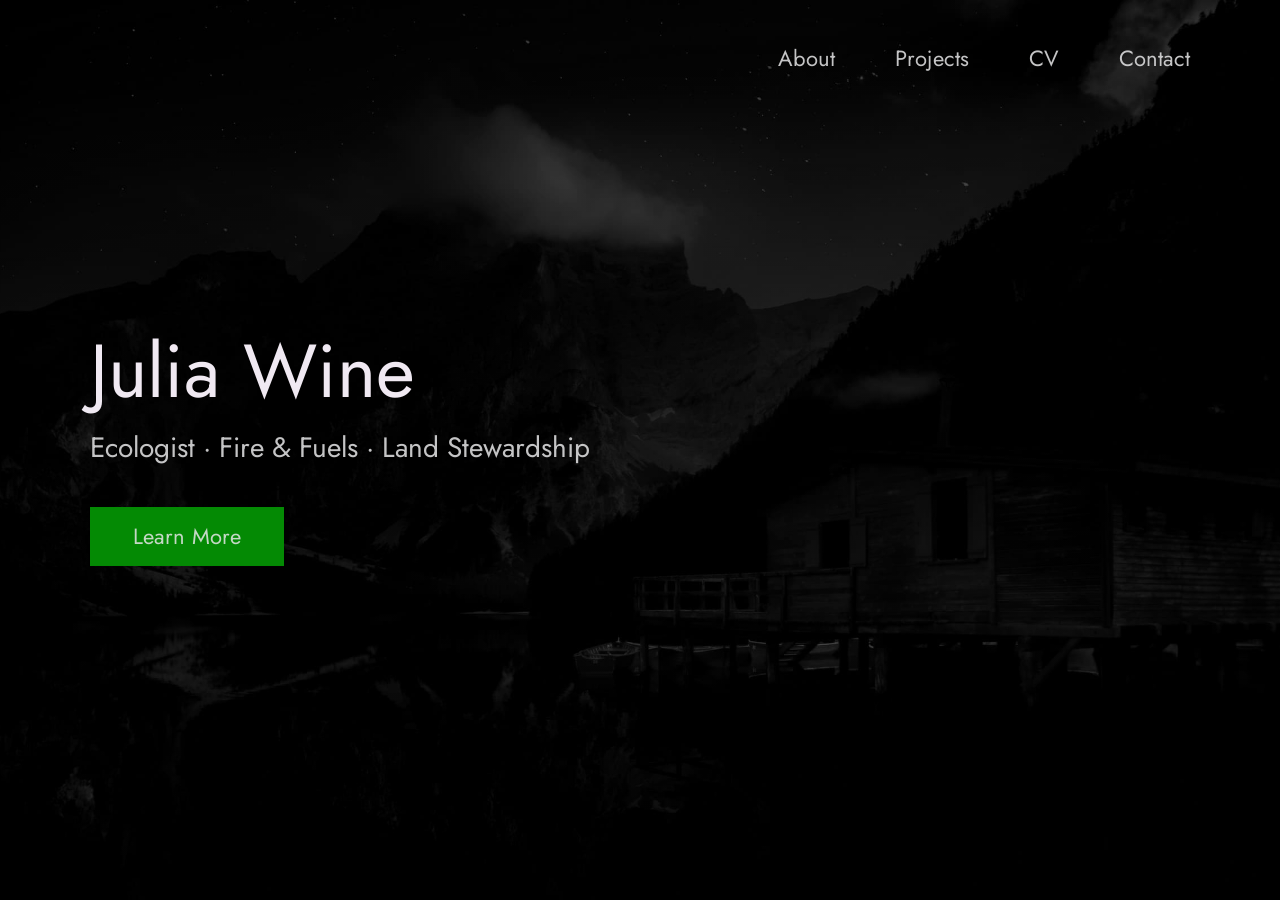
==== commit bffdf4cf: "updated page format" ====
--- a/index.html
+++ b/index.html
@@ -1,252 +1,41 @@
-<!-- 
-  Hello 😊.
-
-  This template is designed and developed by Nisar Hassan Naqvi
-  for anyone to use for free or customize the way they like.
-
-  Github Repo: https://github.com/nisarhassan12/portfolio-template/
-  My Website: https://nisar.dev
-
-  For business & inquires, contact me => syednisarhassan12@gmail.com
--->
-
-<!--
-  Follow the instructions written in comments to create your stunning portfolio
--->
-
 <!DOCTYPE html>
 <html lang="en">
-
 <head>
   <meta charset="UTF-8" />
   <meta name="viewport" content="width=device-width, initial-scale=1.0" />
   <link rel="shortcut icon" type="image/png" href="./images/foggy_landscape.JPG" />
-
-  <!-- Put your site title here -->
-  <title>
-    Julia Wine
-  </title>
-
-  <meta name="description" content="Recent graduate interested in fire ecology and land stewardship. I am currently working as a fuels monitoring module leader for The Ember Alliance based in Greenville, SC." />
-  <!-- Add some coding keywords below, Ex: (React, CSS etc) -->
+  <title>Julia Wine</title>
+  <meta name="description" content="Recent graduate interested in fire ecology and land stewardship." />
   <meta name="keywords" content="Julia Wine, ecology, fire ecology, statistics, research, wildland fire, prescribed fire" />
   <link rel="stylesheet" href="index.css" />
 </head>
-
 <body>
-
-  <!-- ***** Header ***** -->
 
   <header class="header" role="banner" id="top">
     <div class="row">
       <nav class="nav" role="navigation">
         <ul class="nav__items">
-          <li class="nav__item"><a href="#work" class="nav__link">Work</a></li>
-          <li class="nav__item"><a href="#CV" class="nav__link">CV</a></li>
-          <li class="nav__item">
-            <a href="#about" class="nav__link">About</a>
-          </li>
-          <li class="nav__item">
-            <a href="#contact" class="nav__link">Contact</a>
-          </li>
+          <li class="nav__item"><a href="about.html" class="nav__link">About</a></li>
+          <li class="nav__item"><a href="work.html" class="nav__link">Projects</a></li>
+          <li class="nav__item"><a href="cv.html" class="nav__link">CV</a></li>
+          <li class="nav__item"><a href="contact.html" class="nav__link">Contact</a></li>
         </ul>
       </nav>
     </div>
     <div class="header__text-box row">
       <div class="header__text">
         <h1 class="heading-primary">
-          <!-- Replace the following name with your name -->
           <span>Julia Wine</span>
         </h1>
-        <!-- Put a small paragraph about yourself -->
-        <p>A recent graduate interested in fire ecology and land stewardship. I am currently working as a fuels monitoring module leader for The Ember Alliance based in Greenville, SC.</p>
-        <a href="#contact" class="btn btn--green">Get in touch</a>
+        <p>Ecologist · Fire & Fuels · Land Stewardship</p>
+        <a href="about.html" class="btn btn--green">Learn More</a>
       </div>
     </div>
   </header>
-
-  <main role="main">
-
-    <!-- ***** Work ***** -->
-
-    <section class="work" id="work">
-      <div class="row">
-        <h2>My Work</h2>
-        <div class="work__boxes">
-
-          <!-- Each div with the work__box class is a project. -->
-
-          <div class="work__box">
-            <div class="work__text">
-              <h3>Science communication</h3>
-              <p>
-                Social media post highlighting the fire adaptive traits of coast redwoods.
-              </p>
-              <ul class="work__list">
-                <li>HTML</li>
-                <li>SCSS</li>
-                <li>JavaScript</li>
-                <li>Parcel</li>
-              </ul>
-
-              <div class="work__links">
-                <a href="https://nisar.surge.sh" target="_blank" class="link__text">
-                  Visit Site <span>&rarr;</span>
-                </a>
-                <a href="https://github.com/nisarhassan12/portfolio" title="View Source Code" target="_blank">
-                  <img src="./images/github.svg" class="work__code" alt="GitHub">
-                </a>
-              </div>
-            </div>
-            <div class="work__image-box">
-              <img src="./images/project-1.png" class="work__image" alt="Project 1" />
-            </div>
-          </div>
-
-          <div class="work__box">
-            <div class="work__text">
-              <h3>Calculator</h3>
-              <p>
-                Lorem ipsum dolor sit amet consectetur adipisicing elit. Quod,
-                eius.
-              </p>
-              <ul class="work__list">
-                <li>React</li>
-                <li>Next.js</li>
-                <li>Node</li>
-                <li>MongoDB</li>
-              </ul>
-
-              <div class="work__links">
-                <a href="#" class="link__text">
-                  Visit Site <span>&rarr;</span>
-                </a>
-                <a href="#">
-                  <img src="./images/github.svg" class="work__code" title="View Source Code" alt="GitHub">
-                </a>
-              </div>
-            </div>
-            <div class="work__image-box">
-              <img src="./images/project-2.png" class="work__image" alt="Project 1" />
-            </div>
-          </div>
-
-          <div class="work__box">
-            <div class="work__text">
-              <h3>Artwork</h3>
-              <p>
-                I have spent the last few years creating artwork using linocut techniques, collage, and illustration. My work usually explores nostalgia and the natural world. 
-              </p>
-              <ul class="work__list">
-                <li>Linocut</li>
-                <li>Printmaking</li>
-                <li>Illustration</li>
-                <li>Nature</li>
-              </ul>
-
-              <div class="work__links">
-                <a href="#" class="link__text">
-                  Visit Site <span>&rarr;</span>
-                </a>
-                <a href="#">
-                  <img src="./images/github.svg" class="work__code" title="View Source Code" alt="GitHub">
-                </a>
-              </div>
-            </div>
-            <div class="work__image-box">
-              <img src="./images/project-3.png" class="work__image" alt="Project 3" />
-            </div>
-          </div>
-        </div>
-      </div>
-    </section>
-
-    <!-- ***** CV ***** -->
-
-    <section class="cv" id="cv">
-      <div class="row">
-        <h2>Curriculum Vitae</h2>
-        <div class="cv__content">
-          <p>Download my CV below:</p>
-          <a href="./images/your-cv.pdf" class="btn">Download CV</a>
-        </div>
-      </div>
-    </section>
-
-    <!-- ***** About ***** -->
-
-    <section class="about" id="about">
-      <div class="row">
-        <h2>About Me</h2>
-        <div class="about__content">
-          <div class="about__text">
-            <!-- Replace the below paragraph with info about yourself -->
-            <p>
-              I am an ecologist interested in disturbance ecology and land management, specifically interested in fire ecology and restoring fire to landscapes. Outside of work, I play ultimate frisbee and enjoy making art and baking. I have a B.S. in Biology from William and Mary and an M.S. in Sustainable Forest Management from Oregon State University.
-            </p>
-            <!-- Provide a link to your resume -->
-            <a href="#" class="btn">My Resume</a>
-          </div>
-
-          <div class="about__photo-container">
-            <!-- Add a nice photo of yourself -->
-            <img class="about__photo" src="./images/mushroom_portrait.jpeg" alt="" />
-          </div>
-        </div>
-      </div>
-    </section>
-  </main>
-
-  <!-- ***** Contact ***** -->
-
-  <section class="contact" id="contact">
-    <div class="row">
-      <h2>Get in Touch</h2>
-      <div class="contact__info">
-        <p>
-          Feel free to reach out to me by email or through my social media accounts. I will respond as soon as I can, granted I am not out in the field doing fuels monitoring or prescribed fire work!
-        </p>
-        <!-- Replace the email with yours -->
-        <a href="mailto:juliawine93@gmail.com" class="btn">juliawine93@gmail.com</a>
-      </div>
-    </div>
-  </section>
-
-  <!-- ***** Footer ***** -->
-
-  <footer role="contentinfo" class="footer">
-    <div class="row">
-      <!-- Update the links to point to your accounts -->
-      <ul class="footer__social-links">
-        <li class="footer__social-link-item">
-          <a href="https://github.com/juliawine93" title="Link to Github Profile">
-            <img src="./images/github.svg" class="footer__social-image" alt="Github">
-          </a>
-        </li>
-        <li class="footer__social-link-item">
-          <a href="https://www.linkedin.com/in/juliawine">
-            <img src="./images/linkedin.svg" title="Link to Linkedin Profile" class="footer__social-image" alt="Linkedin">
-          </a>
-        </li>
-      </ul>
-
-      <!-- If you give me some credit by keeping the below paragraph, will be huge for me 😊 Thanks. -->
-      <p>
-        &copy; 2020 - Template designed & developed by <a href="https://nisar.dev" class="link">Nisar</a>.
-      </p>
-      <div class="footer__github-buttons">
-        <iframe
-          src="https://ghbtns.com/github-btn.html?user=nisarhassan12&repo=portfolio-template&type=watch&count=true"
-          frameborder="0" scrolling="0" width="170" height="20" title="Watch Portfolio Template on GitHub">
-        </iframe>
-      </div>
-    </div>
-  </footer>
 
   <a href="#top" class="back-to-top" title="Back to Top">
     <img src="./images/arrow-up.svg" alt="Back to Top" class="back-to-top__image"/>
   </a>
   <script src="./index.js"></script>
 </body>
-
-</html>+</html>
--- a/index.css
+++ b/index.css
@@ -0,0 +1,734 @@
+/* --------------------------------------- */
+/* ----- Basic Setup ----- */
+/* --------------------------------------- */
+
+@font-face {
+    font-family: 'Hk Grotesk';
+    font-style: normal;
+    font-weight: 400;
+    src: url('./fonts/HKGrotesk-Regular.woff') format('woff');
+}
+
+@font-face {
+    font-family: 'Jost';
+    font-style: normal;
+    font-weight: 400;
+    src: url('./fonts/Jost-Regular.ttf') format('woff');
+}
+
+* {
+    margin: 0;
+    padding: 0;
+    box-sizing: inherit;
+}
+
+:root {
+    --font-size-small: 1.8rem;
+    --font-size-normal: 2.2rem;
+    --font-size-medium: 2.8rem;
+    --font-size-medium-1: 3.6rem;
+    --font-size-large: 5.5rem;
+    --font-size-huge: 7.5rem;
+    --font-stack: 'Hk Grotesk', sans-serif;
+
+    --line-height-normal: 1.7;
+    --line-height-small: 1.2;
+
+    --black: #000;
+    --pink: #ff3258;
+    --white: #f0e9f2;
+    --white-1: #e5e5e6da;
+    --green: #048a04;
+
+    --container-max-width: 1180px;
+    --container-normal-width: 800px;
+    --container-medium-width: 700px;
+    --container-small-width: 500px;
+
+    --gutter-huge: 12rem;
+    --gutter-medium: 6rem;
+    --gutter-normal: 3rem;
+    --gutter-small-1: 2.5rem;
+    --gutter-small: 2rem;
+
+    --border-light: 1px solid rgb(36, 35, 35);
+}
+
+html {
+    font-size: 62.5%;
+    box-sizing: border-box;
+    scroll-behavior: smooth;
+}
+
+@media(max-width: 1000px) {
+    html { font-size: 52%; }
+}
+
+body {
+    font-size: var(--font-size-small);
+    font-family: var(--font-stack);
+    font-weight: 400;
+    color: var(--white-1);
+    line-height: var(--line-height-normal);
+    background: var(--black);
+    overflow-x: hidden;
+}
+
+.row {
+    max-width: var(--container-max-width);
+    margin: 0 auto;
+}
+
+@media(max-width: 1340px) {
+    .row { max-width: 1100px; }
+}
+
+@media(max-width: 1240px) {
+    .row { padding: 0 var(--gutter-medium); }
+}
+
+@media(max-width: 600px) {
+    .row { padding: 0 var(--gutter-normal); }
+}
+
+section {
+    padding: var(--gutter-huge) 0;
+    border-bottom: var(--border-light);
+}
+
+img {
+    object-fit: contain;
+    max-width: 100%;
+}
+
+/* --------------------------------------- */
+/* ----- Headlines and Paragraphs ----- */
+/* --------------------------------------- */
+
+h1, h2, h3 {
+    font-family: 'Jost', sans-serif;
+    font-weight: 400;
+    line-height: var(--line-height-small);
+    color: var(--white);
+}
+
+.heading-primary {
+    line-height: 1;
+    font-size: var(--font-size-huge);
+    font-weight: 400;
+}
+
+@media(max-width: 900px) {
+    .heading-primary { font-size: 6.5rem; }
+}
+
+h2 {
+    font-size: var(--font-size-large);
+    margin-bottom: var(--gutter-medium);
+}
+
+h2::after {
+    content: '';
+    display: block;
+    height: 2px;
+    width: 10rem;
+    background: var(--pink);
+    margin: var(--gutter-small) 0;
+}
+
+h3 {
+    font-size: var(--font-size-medium-1);
+    margin-bottom: var(--gutter-small);
+}
+
+@media(max-width: 500px) {
+    .heading-primary { font-size: var(--font-size-large); }
+    h2 { font-size: var(--font-size-medium-1); }
+    h3 { font-size: var(--font-size-medium); }
+}
+
+p { margin: var(--gutter-small-1) 0; }
+
+@media(max-width: 900px) {
+    p { max-width: var(--container-small-width); }
+}
+
+/* --------------------------------------- */
+/* ----- Buttons and Links ----- */
+/* --------------------------------------- */
+
+a {
+    color: var(--white);
+    font-weight: 400;
+    font-family: 'Jost', sans-serif;
+    transition: all .2s;
+    outline: 2px solid transparent;
+}
+
+::-moz-focus-inner { border: 0; }
+
+button:focus, a:focus {
+    outline: 2px solid var(--green);
+}
+
+body:not(.user-is-tabbing) button:focus,
+body:not(.user-is-tabbing) a:focus {
+    outline: none;
+}
+
+.link:hover { color: var(--pink); }
+
+.btn {
+    position: relative;
+    display: inline-block;
+    padding: 1rem 4.2rem;
+    text-decoration: none;
+    color: inherit;
+    border: 1px solid var(--green);
+    font-weight: 400;
+}
+
+.btn:focus { outline: none; }
+
+.btn::after {
+    content: '';
+    display: block;
+    position: absolute;
+    top: 0;
+    left: 0;
+    right: 100%;
+    background: var(--white);
+    height: 100%;
+    z-index: -1;
+    transition: all 0.2s cubic-bezier(1, 0.68, 0.16, 0.9);
+}
+
+.btn:hover::after,
+.btn:focus::after {
+    right: 0;
+    background: var(--green);
+}
+
+.btn--green {
+    background: var(--green);
+    transition: all 0.2s;
+}
+
+.btn--green::after { display: none; }
+
+.btn--green:hover,
+.btn--green:focus {
+    background: transparent;
+}
+
+.link__text {
+    position: relative;
+    display: inline-block;
+    padding: .6rem;
+    color: inherit;
+    text-decoration: none;
+    border-bottom: 1px solid var(--pink);
+}
+
+.link__text::after {
+    content: '';
+    display: block;
+    position: absolute;
+    top: 0;
+    left: 0;
+    right: 100%;
+    background: var(--white);
+    height: 100%;
+    z-index: -1;
+    transition: all 0.2s cubic-bezier(1, 0.68, 0.16, 0.9);
+}
+
+.link__text:focus { outline: none; }
+
+.link__text:hover::after,
+.link__text:focus:after {
+    right: 0;
+    background: var(--pink);
+}
+
+.link__text span {
+    padding-left: 1rem;
+    font-family: sans-serif;
+}
+
+/* ----- Back to Top ----- */
+
+.back-to-top {
+    position: fixed;
+    bottom: 4rem;
+    right: 4rem;
+    display: flex;
+    justify-content: center;
+    align-items: center;
+    height: 5.5rem;
+    width: 5.5rem;
+    background-color: var(--green);
+    border-radius: 50%;
+    z-index: 10;
+    visibility: hidden;
+    transition: all .4s;
+}
+
+.back-to-top__image { height: 70%; }
+
+@media(max-width: 900px) { .back-to-top { right: 2rem; } }
+@media(max-width: 500px) { .back-to-top { right: 1rem; } }
+
+/* --------------------------------------- */
+/* ----- Navigation ----- */
+/* --------------------------------------- */
+
+.nav {
+    display: flex;
+    justify-content: flex-end;
+    padding: var(--gutter-normal) 0;
+}
+
+.nav__items {
+    display: flex;
+    list-style: none;
+}
+
+.nav__item:not(:last-child) {
+    margin-right: var(--gutter-medium);
+}
+
+@media(max-width: 500px) {
+    .nav { justify-content: center; }
+}
+
+@media(max-width: 400px) {
+    .nav__item:not(:last-child) {
+        margin-right: var(--gutter-normal);
+    }
+}
+
+@media(max-width: 300px) {
+    .nav { font-size: var(--font-size-small); }
+}
+
+.nav__link {
+    position: relative;
+    display: inline-block;
+    padding: 1rem 0;
+    text-decoration: none;
+    color: inherit;
+    transition: all .2s;
+}
+
+.nav__link::after {
+    content: '';
+    position: absolute;
+    bottom: 0;
+    left: 0;
+    right: 100%;
+    display: inline-block;
+    height: 1rem;
+    background: var(--white);
+    transition: all 0.25s cubic-bezier(1, 0.68, 0.16, 0.9);
+}
+
+.nav__link:hover,
+.nav__link--active {
+    color: var(--pink);
+}
+
+.nav__link:hover::after,
+.nav__link--active::after {
+    right: 0;
+    height: 2px;
+    background: var(--pink);
+}
+
+/* --------------------------------------- */
+/* ----- Header ----- */
+/* --------------------------------------- */
+
+.header {
+    background: linear-gradient(rgba(0,0,0, .1), rgba(0,0,0, .4)),
+        url('./images/header.jpg');
+    height: 100vh;
+    background-size: cover;
+    background-position: center;
+    background-attachment: fixed;
+    font-size: var(--font-size-normal);
+}
+
+/* Short header for inner pages — just shows the nav */
+.header--short {
+    height: auto;
+    background-attachment: scroll;
+    background-position: center top;
+}
+
+.header__text {
+    position: absolute;
+    top: 50%;
+    transform: translateY(-50%);
+}
+
+.header__text p {
+    margin: 1.5rem 0 3.5rem;
+    max-width: var(--container-medium-width);
+    font-family: 'Jost', sans-serif;
+    font-size: var(--font-size-medium);
+}
+
+@media(max-width: 500px) {
+    .header { text-align: center; }
+    .header__text p { transform: scale(.8); }
+}
+
+/* --------------------------------------- */
+/* ----- Page Main (inner pages) ----- */
+/* --------------------------------------- */
+
+.page-main section {
+    padding: var(--gutter-huge) 0;
+    border-bottom: var(--border-light);
+}
+
+/* --------------------------------------- */
+/* ----- About ----- */
+/* --------------------------------------- */
+
+.about__content {
+    display: flex;
+    flex-direction: row-reverse;
+    align-items: center;
+}
+
+@media(max-width: 900px) {
+    .about__content {
+        flex-direction: column-reverse;
+        align-items: initial;
+    }
+}
+
+.about__photo-container {
+    margin-bottom: var(--gutter-normal);
+}
+
+@media(min-width: 901px) {
+    .about__text { flex: 0 0 35%; }
+    .about__photo-container {
+        flex: 1;
+        margin: 0 var(--gutter-huge) 0 0;
+    }
+}
+
+/* --------------------------------------- */
+/* ----- Work / Gallery ----- */
+/* --------------------------------------- */
+
+.work-section {
+    padding: var(--gutter-huge) 0;
+    border-bottom: var(--border-light);
+}
+
+.work-section__intro {
+    max-width: var(--container-normal-width);
+    margin-bottom: var(--gutter-normal);
+}
+
+/* Thumbnail grid */
+.gallery {
+    display: grid;
+    grid-template-columns: repeat(auto-fill, minmax(24rem, 1fr));
+    gap: var(--gutter-small);
+    margin-top: var(--gutter-normal);
+}
+
+.gallery__thumb {
+    position: relative;
+    overflow: hidden;
+    cursor: pointer;
+    border: var(--border-light);
+    aspect-ratio: 1 / 1;
+}
+
+.gallery__thumb img {
+    width: 100%;
+    height: 100%;
+    object-fit: cover;
+    transition: transform 0.3s ease;
+    display: block;
+}
+
+.gallery__thumb:hover img {
+    transform: scale(1.05);
+}
+
+.gallery__overlay {
+    position: absolute;
+    inset: 0;
+    background: rgba(0, 0, 0, 0.45);
+    display: flex;
+    align-items: center;
+    justify-content: center;
+    color: var(--white);
+    font-family: 'Jost', sans-serif;
+    font-size: var(--font-size-normal);
+    letter-spacing: 0.1em;
+    opacity: 0;
+    transition: opacity 0.25s ease;
+}
+
+.gallery__thumb:hover .gallery__overlay {
+    opacity: 1;
+}
+
+/* --------------------------------------- */
+/* ----- Tabs ----- */
+/* --------------------------------------- */
+
+.tabs {
+    display: flex;
+    gap: 0;
+    margin-bottom: var(--gutter-medium);
+    border-bottom: 2px solid rgb(36, 35, 35);
+    flex-wrap: wrap;
+}
+
+.tab {
+    background: none;
+    border: none;
+    color: var(--white-1);
+    font-family: 'Jost', sans-serif;
+    font-size: var(--font-size-small);
+    padding: 1.2rem 3rem;
+    cursor: pointer;
+    position: relative;
+    transition: color 0.2s;
+    letter-spacing: 0.05em;
+}
+
+.tab::after {
+    content: '';
+    position: absolute;
+    bottom: -2px;
+    left: 0;
+    right: 0;
+    height: 2px;
+    background: var(--pink);
+    transform: scaleX(0);
+    transition: transform 0.2s ease;
+}
+
+.tab:hover {
+    color: var(--white);
+}
+
+.tab--active {
+    color: var(--white);
+}
+
+.tab--active::after {
+    transform: scaleX(1);
+}
+
+.tab-panel {
+    animation: fadeIn 0.25s ease;
+}
+
+.tab-panel--hidden {
+    display: none;
+}
+
+@keyframes fadeIn {
+    from { opacity: 0; transform: translateY(6px); }
+    to   { opacity: 1; transform: translateY(0); }
+}
+
+@media(max-width: 600px) {
+    .tab {
+        padding: 1rem 1.8rem;
+        font-size: 1.5rem;
+    }
+}
+
+/* --------------------------------------- */
+/* ----- Lightbox ----- */
+/* --------------------------------------- */
+
+.lightbox {
+    display: none;
+    position: fixed;
+    inset: 0;
+    background: rgba(0, 0, 0, 0.93);
+    z-index: 1000;
+    align-items: center;
+    justify-content: center;
+}
+
+.lightbox.is-open {
+    display: flex;
+}
+
+.lightbox__content {
+    position: relative;
+    max-width: 90vw;
+    max-height: 90vh;
+    text-align: center;
+}
+
+.lightbox__img {
+    max-width: 90vw;
+    max-height: 80vh;
+    object-fit: contain;
+    display: block;
+    margin: 0 auto;
+}
+
+.lightbox__caption {
+    margin-top: 1.5rem;
+    color: var(--white-1);
+    font-size: var(--font-size-small);
+}
+
+.lightbox__close,
+.lightbox__prev,
+.lightbox__next {
+    position: fixed;
+    background: none;
+    border: none;
+    color: var(--white);
+    font-size: 4rem;
+    cursor: pointer;
+    padding: 1rem 2rem;
+    transition: color 0.2s;
+    font-family: sans-serif;
+    line-height: 1;
+}
+
+.lightbox__close:hover,
+.lightbox__prev:hover,
+.lightbox__next:hover {
+    color: var(--pink);
+}
+
+.lightbox__close {
+    top: 2rem;
+    right: 2rem;
+}
+
+.lightbox__prev {
+    left: 2rem;
+    top: 50%;
+    transform: translateY(-50%);
+}
+
+.lightbox__next {
+    right: 2rem;
+    top: 50%;
+    transform: translateY(-50%);
+}
+
+/* --------------------------------------- */
+/* ----- CV ----- */
+/* --------------------------------------- */
+
+.cv__download {
+    margin-bottom: var(--gutter-medium);
+}
+
+.cv__download p {
+    margin-bottom: var(--gutter-small);
+}
+
+.cv__body {
+    display: grid;
+    grid-template-columns: 1fr 1fr;
+    gap: var(--gutter-medium);
+}
+
+@media(max-width: 700px) {
+    .cv__body {
+        grid-template-columns: 1fr;
+    }
+}
+
+.cv__block {
+    margin-bottom: var(--gutter-normal);
+}
+
+.cv__block h3 {
+    font-size: var(--font-size-medium);
+    margin-bottom: var(--gutter-small);
+    color: var(--white);
+}
+
+.cv__block h3::after {
+    content: '';
+    display: block;
+    height: 1px;
+    width: 100%;
+    background: var(--border-light);
+    margin-top: 1rem;
+}
+
+.cv__list {
+    list-style: none;
+    padding: 0;
+}
+
+.cv__list li {
+    display: flex;
+    gap: 2rem;
+    margin-bottom: var(--gutter-small);
+    align-items: flex-start;
+}
+
+.cv__list--skills li {
+    display: list-item;
+    list-style: square;
+    list-style-position: inside;
+    margin-bottom: .8rem;
+}
+
+.cv__year {
+    color: var(--pink);
+    font-family: 'Jost', sans-serif;
+    white-space: nowrap;
+    min-width: 8rem;
+    padding-top: .2rem;
+}
+
+/* --------------------------------------- */
+/* ----- Contact ----- */
+/* --------------------------------------- */
+
+.contact__info {
+    max-width: var(--container-medium-width);
+}
+
+/* --------------------------------------- */
+/* ----- Footer ----- */
+/* --------------------------------------- */
+
+.footer {
+    text-align: center;
+    padding: var(--gutter-medium) 0 var(--gutter-normal);
+}
+
+.footer__social-links {
+    display: flex;
+    justify-content: center;
+    padding: var(--gutter-normal) 0;
+    list-style: none;
+}
+
+.footer__social-link-item:not(:last-of-type) {
+    margin-right: var(--gutter-small);
+}
+
+.footer__social-image { height: 4rem; }
+
+@media(max-width: 500px) {
+    .footer { padding: var(--gutter-medium) 0; }
+}
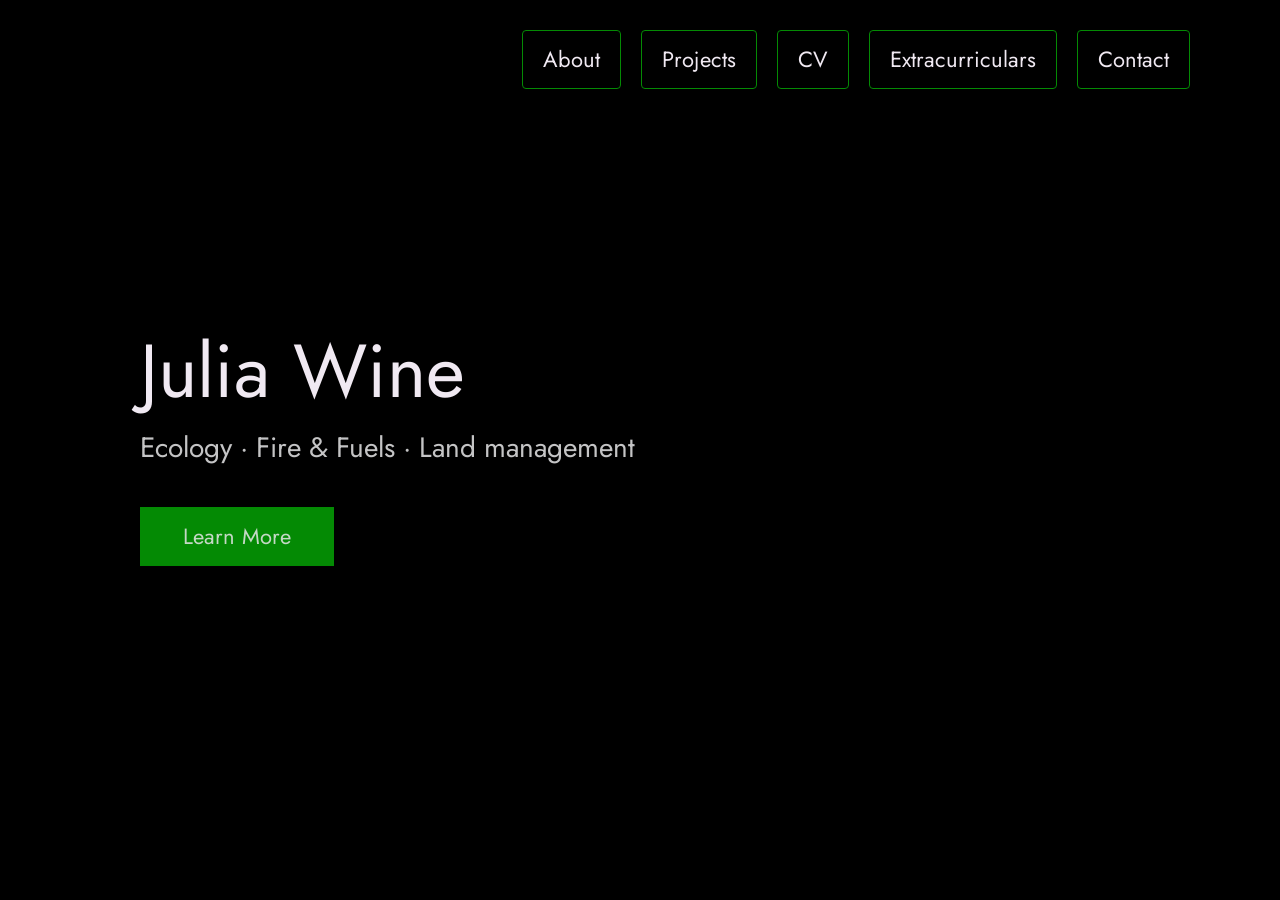
==== commit dae5bed7: "added extracurriculars page and images" ====
--- a/index.html
+++ b/index.html
@@ -18,6 +18,7 @@
           <li class="nav__item"><a href="about.html" class="nav__link">About</a></li>
           <li class="nav__item"><a href="work.html" class="nav__link">Projects</a></li>
           <li class="nav__item"><a href="cv.html" class="nav__link">CV</a></li>
+          <li class="nav__item"><a href="extracurriculars.html" class="nav__link">Extracurriculars</a></li>
           <li class="nav__item"><a href="contact.html" class="nav__link">Contact</a></li>
         </ul>
       </nav>
@@ -27,7 +28,7 @@
         <h1 class="heading-primary">
           <span>Julia Wine</span>
         </h1>
-        <p>Ecologist · Fire & Fuels · Land Stewardship</p>
+        <p>Ecology · Fire & Fuels · Land management</p>
         <a href="about.html" class="btn btn--green">Learn More</a>
       </div>
     </div>
--- a/index.css
+++ b/index.css
@@ -295,7 +295,7 @@
 }
 
 .nav__item:not(:last-child) {
-    margin-right: var(--gutter-medium);
+    margin-right: var(--gutter-small);
 }
 
 @media(max-width: 500px) {
@@ -315,34 +315,22 @@
 .nav__link {
     position: relative;
     display: inline-block;
-    padding: 1rem 0;
+    padding: 1rem 2rem;
     text-decoration: none;
-    color: inherit;
+    color: var(--white);
     transition: all .2s;
+    border: 1px solid var(--green);
+    border-radius: 4px;
 }
 
 .nav__link::after {
-    content: '';
-    position: absolute;
-    bottom: 0;
-    left: 0;
-    right: 100%;
-    display: inline-block;
-    height: 1rem;
-    background: var(--white);
-    transition: all 0.25s cubic-bezier(1, 0.68, 0.16, 0.9);
+    display: none;
 }
 
 .nav__link:hover,
 .nav__link--active {
-    color: var(--pink);
-}
-
-.nav__link:hover::after,
-.nav__link--active::after {
-    right: 0;
-    height: 2px;
-    background: var(--pink);
+    background: var(--green);
+    color: var(--white);
 }
 
 /* --------------------------------------- */
@@ -351,7 +339,7 @@
 
 .header {
     background: linear-gradient(rgba(0,0,0, .1), rgba(0,0,0, .4)),
-        url('./images/header.jpg');
+        url('./images/foggy_landscape.JPG');
     height: 100vh;
     background-size: cover;
     background-position: center;
@@ -370,6 +358,8 @@
     position: absolute;
     top: 50%;
     transform: translateY(-50%);
+    background: rgba(0, 0, 0, 0.65);
+    padding: 4rem 5rem;
 }
 
 .header__text p {
@@ -481,6 +471,72 @@
 
 .gallery__thumb:hover .gallery__overlay {
     opacity: 1;
+}
+
+/* --------------------------------------- */
+/* ----- Slideshow ----- */
+/* --------------------------------------- */
+
+.slideshow {
+    position: relative;
+    max-width: var(--container-normal-width);
+    margin: var(--gutter-normal) auto 0;
+}
+
+.slide {
+    display: none;
+    text-align: center;
+    animation: fadeIn 0.3s ease;
+}
+
+.slide--active {
+    display: block;
+}
+
+.slide img {
+    max-height: 60vh;
+    margin: 0 auto;
+    display: block;
+    border: var(--border-light);
+}
+
+.slide__caption {
+    margin-top: var(--gutter-small);
+    color: var(--white-1);
+    font-size: var(--font-size-small);
+}
+
+.slideshow__controls {
+    display: flex;
+    align-items: center;
+    justify-content: center;
+    gap: var(--gutter-normal);
+    margin-top: var(--gutter-small);
+}
+
+.slideshow__btn {
+    background: none;
+    border: 1px solid var(--green);
+    color: var(--white);
+    font-size: 2.4rem;
+    width: 4.5rem;
+    height: 4.5rem;
+    border-radius: 50%;
+    cursor: pointer;
+    transition: all 0.2s;
+    line-height: 1;
+}
+
+.slideshow__btn:hover {
+    background: var(--green);
+}
+
+.slideshow__counter {
+    font-family: 'Jost', sans-serif;
+    color: var(--white-1);
+    font-size: var(--font-size-small);
+    min-width: 5rem;
+    text-align: center;
 }
 
 /* --------------------------------------- */
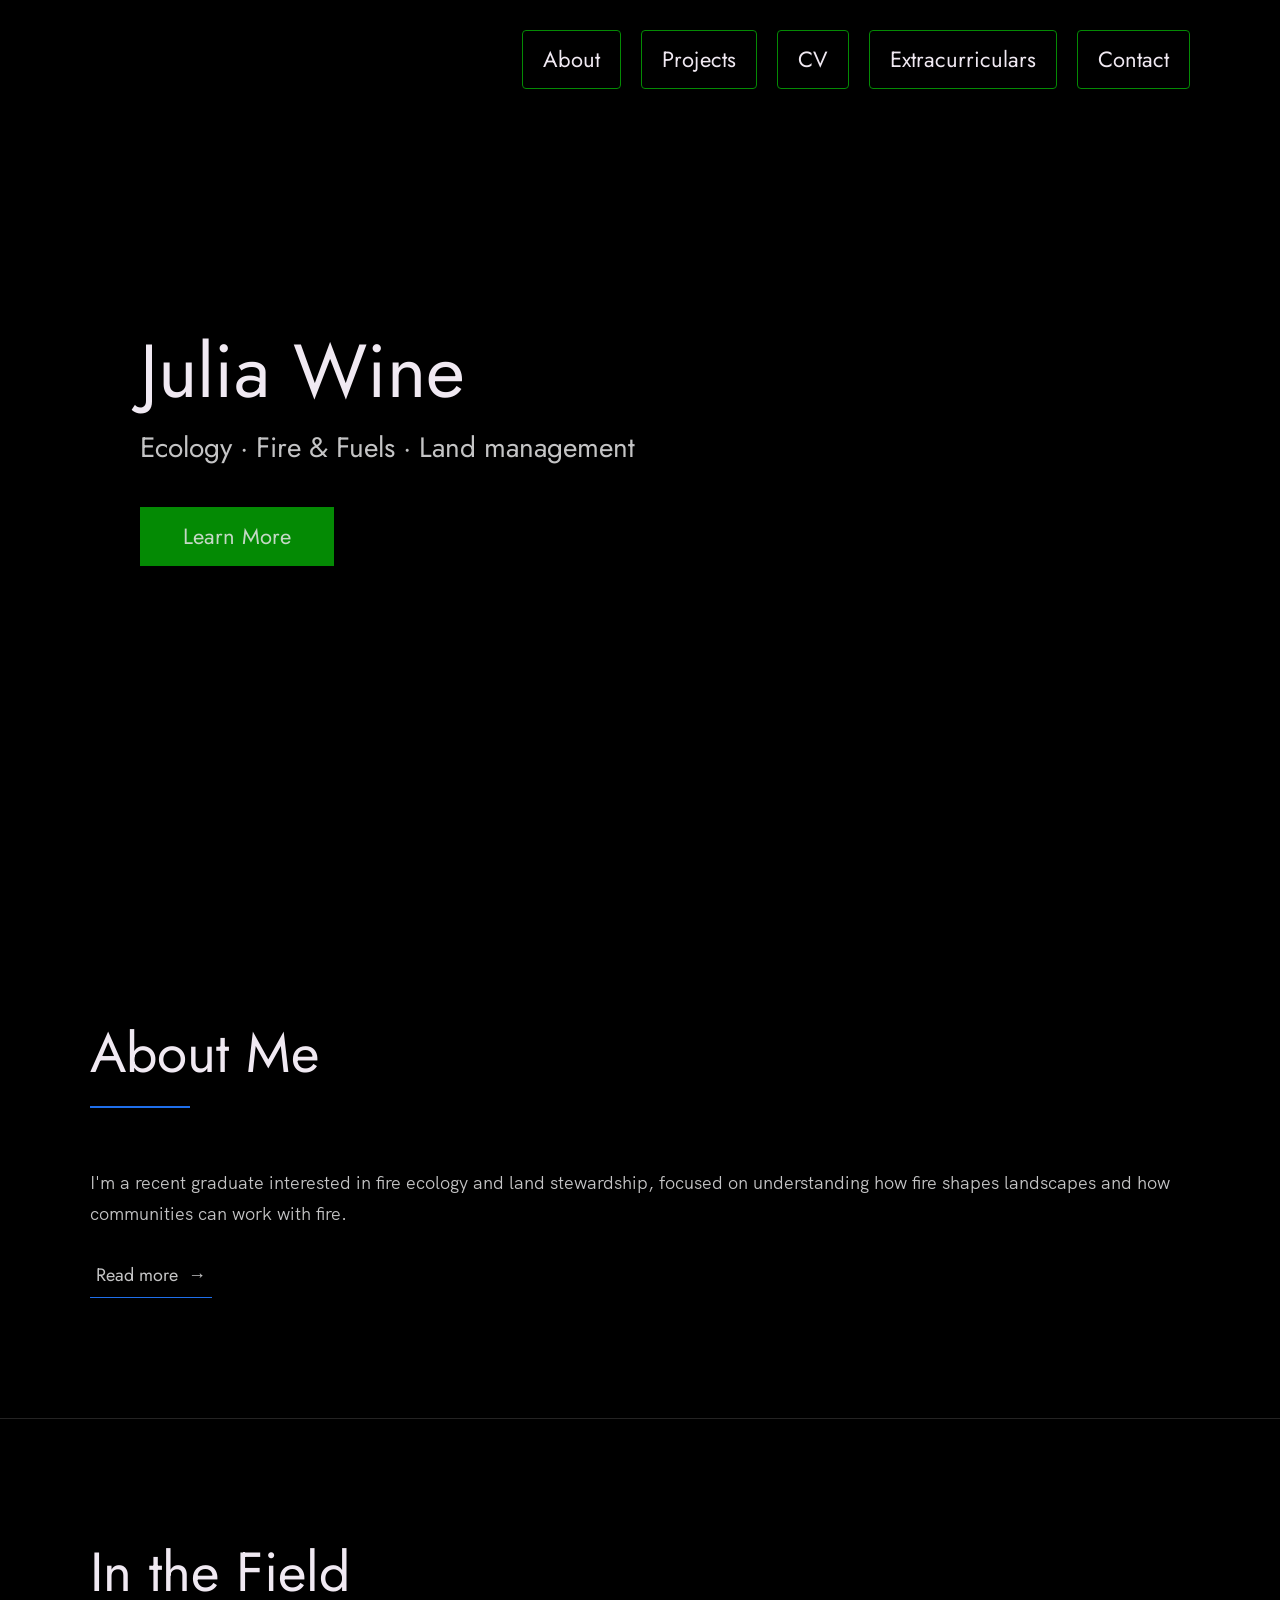
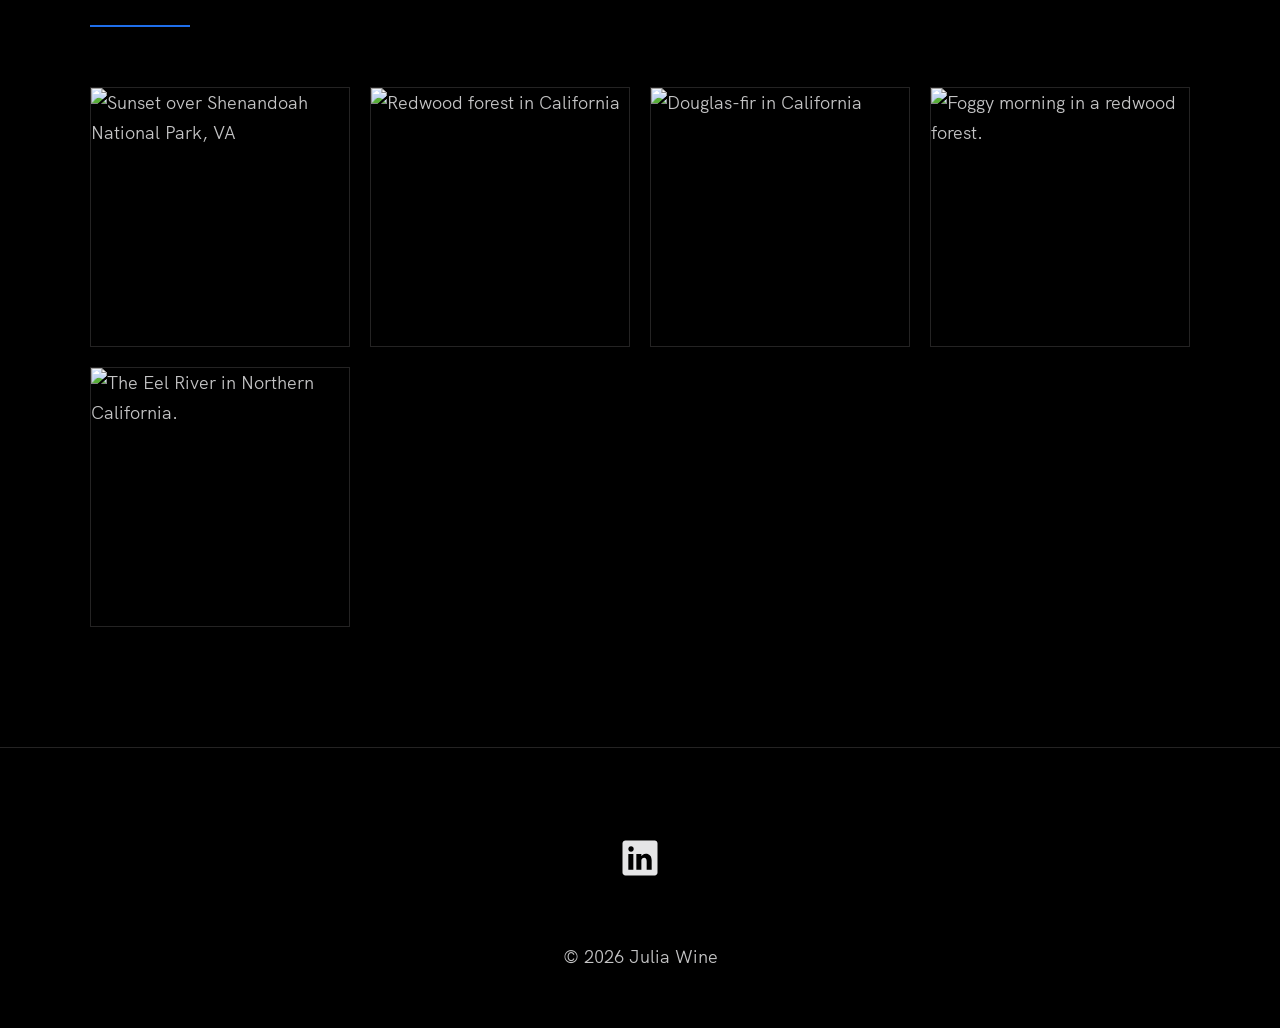
==== commit a65cf6e2: "updated formatting of work page, added to CV" ====
--- a/index.html
+++ b/index.html
@@ -6,7 +6,7 @@
   <link rel="shortcut icon" type="image/png" href="./images/foggy_landscape.JPG" />
   <title>Julia Wine</title>
   <meta name="description" content="Recent graduate interested in fire ecology and land stewardship." />
-  <meta name="keywords" content="Julia Wine, ecology, fire ecology, statistics, research, wildland fire, prescribed fire" />
+  <meta name="keywords" content="Julia Wine, ecology, conservation, science, fire ecology, statistics, research, wildland fire, prescribed fire, Rx fire" />
   <link rel="stylesheet" href="index.css" />
 </head>
 <body>
@@ -34,9 +34,80 @@
     </div>
   </header>
 
+  <main>
+
+    <!-- About teaser -->
+    <section class="home-about">
+      <div class="row">
+        <h2>About Me</h2>
+        <p>
+          I'm a recent graduate interested in fire ecology and land stewardship,
+          focused on understanding how fire shapes landscapes and how communities
+          can work with fire.
+        </p>
+        <a href="about.html" class="link__text">Read more<span>→</span></a>
+      </div>
+    </section>
+
+    <!-- Photo strip -->
+    <section class="home-gallery">
+      <div class="row">
+        <h2>In the Field</h2>
+        <div class="gallery">
+          <div class="gallery__thumb" data-full="./images/shenandoah_sunset.jpg" data-caption="Sunset over Shenandoah National Park, VA">
+            <img src="./images/shenandoah_sunset.jpg" alt="Sunset over Shenandoah National Park, VA" />
+            <div class="gallery__overlay">View</div>
+          </div>
+          <div class="gallery__thumb" data-full="./images/redwood_landscape.jpeg" data-caption="View of mountainous redwood forests from a forest road in California">
+            <img src="./images/redwood_landscape.jpeg" alt="Redwood forest in California" />
+            <div class="gallery__overlay">View</div>
+          </div>
+          <div class="gallery__thumb" data-full="./images/doug_fir.jpg" data-caption="Old Douglas-fir from a field site in California">
+            <img src="./images/doug_fir.jpg" alt="Douglas-fir in California" />
+            <div class="gallery__overlay">View</div>
+          </div>
+          <div class="gallery__thumb" data-full="./images/foggy_forest.JPG" data-caption="Foggy morning in a redwood forest.">
+            <img src="./images/foggy_forest.JPG" alt="Foggy morning in a redwood forest." />
+            <div class="gallery__overlay">View</div>
+          </div>
+          <div class="gallery__thumb" data-full="./images/eel_river.JPG" data-caption="The Eel River in Northern California.">
+            <img src="./images/eel_river.JPG" alt="The Eel River in Northern California." />
+            <div class="gallery__overlay">View</div>
+        </div>
+      </div>
+    </section>
+
+  </main>
+
+  <!-- Footer -->
+  <footer class="footer">
+    <div class="row">
+      <ul class="footer__social-links">
+        <li class="footer__social-link-item">
+          <a href="https://www.linkedin.com/in/juliawine" target="_blank" rel="noopener noreferrer">
+            <img src="./images/linkedin.svg" alt="LinkedIn" class="footer__social-image" />
+          </a>
+        </li>
+      </ul>
+      <p>&copy; 2026 Julia Wine</p>
+    </div>
+  </footer>
+
+  <!-- Lightbox (needed for the photo strip's click-to-enlarge) -->
+  <div class="lightbox" id="lightbox">
+    <div class="lightbox__content">
+      <img src="" alt="" id="lightbox-img" class="lightbox__img" />
+      <p class="lightbox__caption" id="lightbox-caption"></p>
+    </div>
+    <button class="lightbox__close" id="lightbox-close" aria-label="Close">&times;</button>
+    <button class="lightbox__prev" id="lightbox-prev" aria-label="Previous">&#8249;</button>
+    <button class="lightbox__next" id="lightbox-next" aria-label="Next">&#8250;</button>
+  </div>
+
   <a href="#top" class="back-to-top" title="Back to Top">
     <img src="./images/arrow-up.svg" alt="Back to Top" class="back-to-top__image"/>
   </a>
   <script src="./index.js"></script>
+  <script src="./gallery.js"></script>
 </body>
 </html>
--- a/index.css
+++ b/index.css
@@ -35,7 +35,7 @@
     --line-height-small: 1.2;
 
     --black: #000;
-    --pink: #ff3258;
+    --pink: #1f6feb;
     --white: #f0e9f2;
     --white-1: #e5e5e6da;
     --green: #048a04;
@@ -416,6 +416,14 @@
 /* ----- Work / Gallery ----- */
 /* --------------------------------------- */
 
+.project-group {
+    margin-bottom: var(--gutter-medium);
+}
+
+.project-group:last-child {
+    margin-bottom: 0;
+}
+
 .work-section {
     padding: var(--gutter-huge) 0;
     border-bottom: var(--border-light);
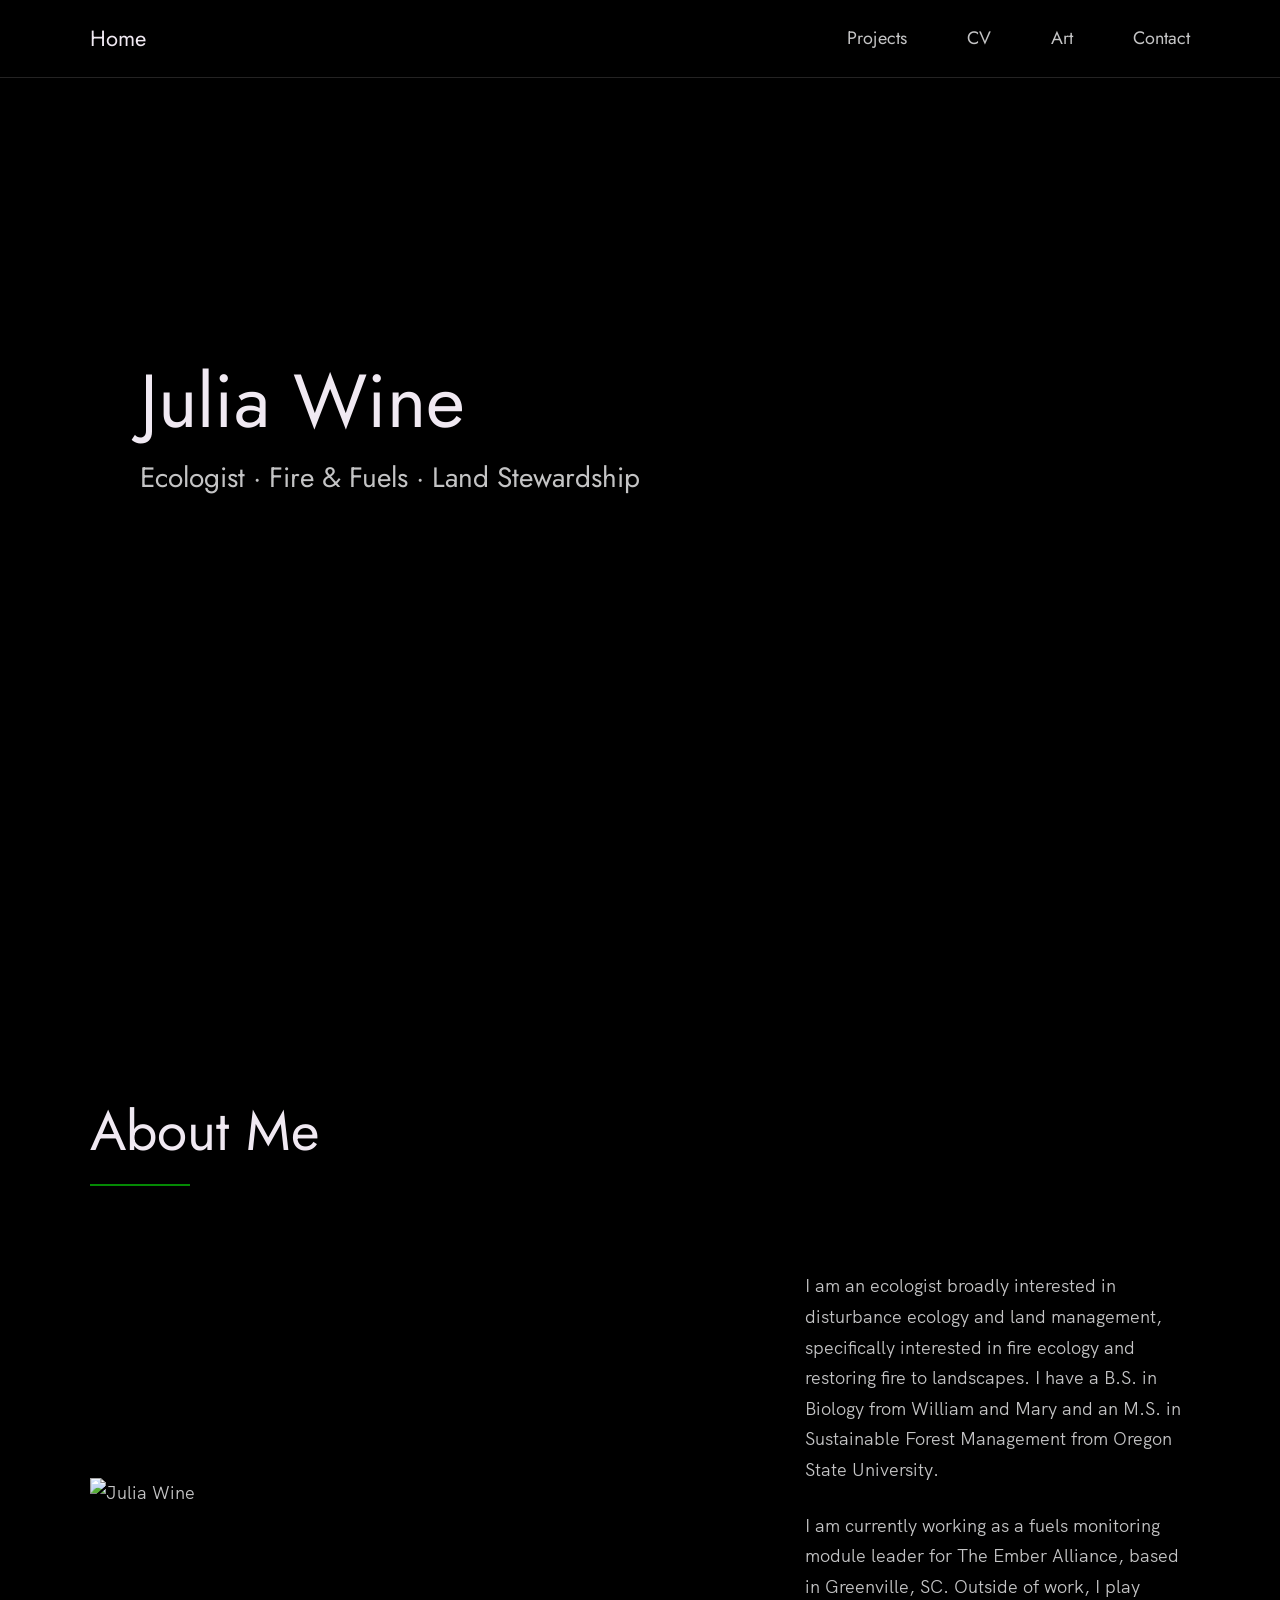
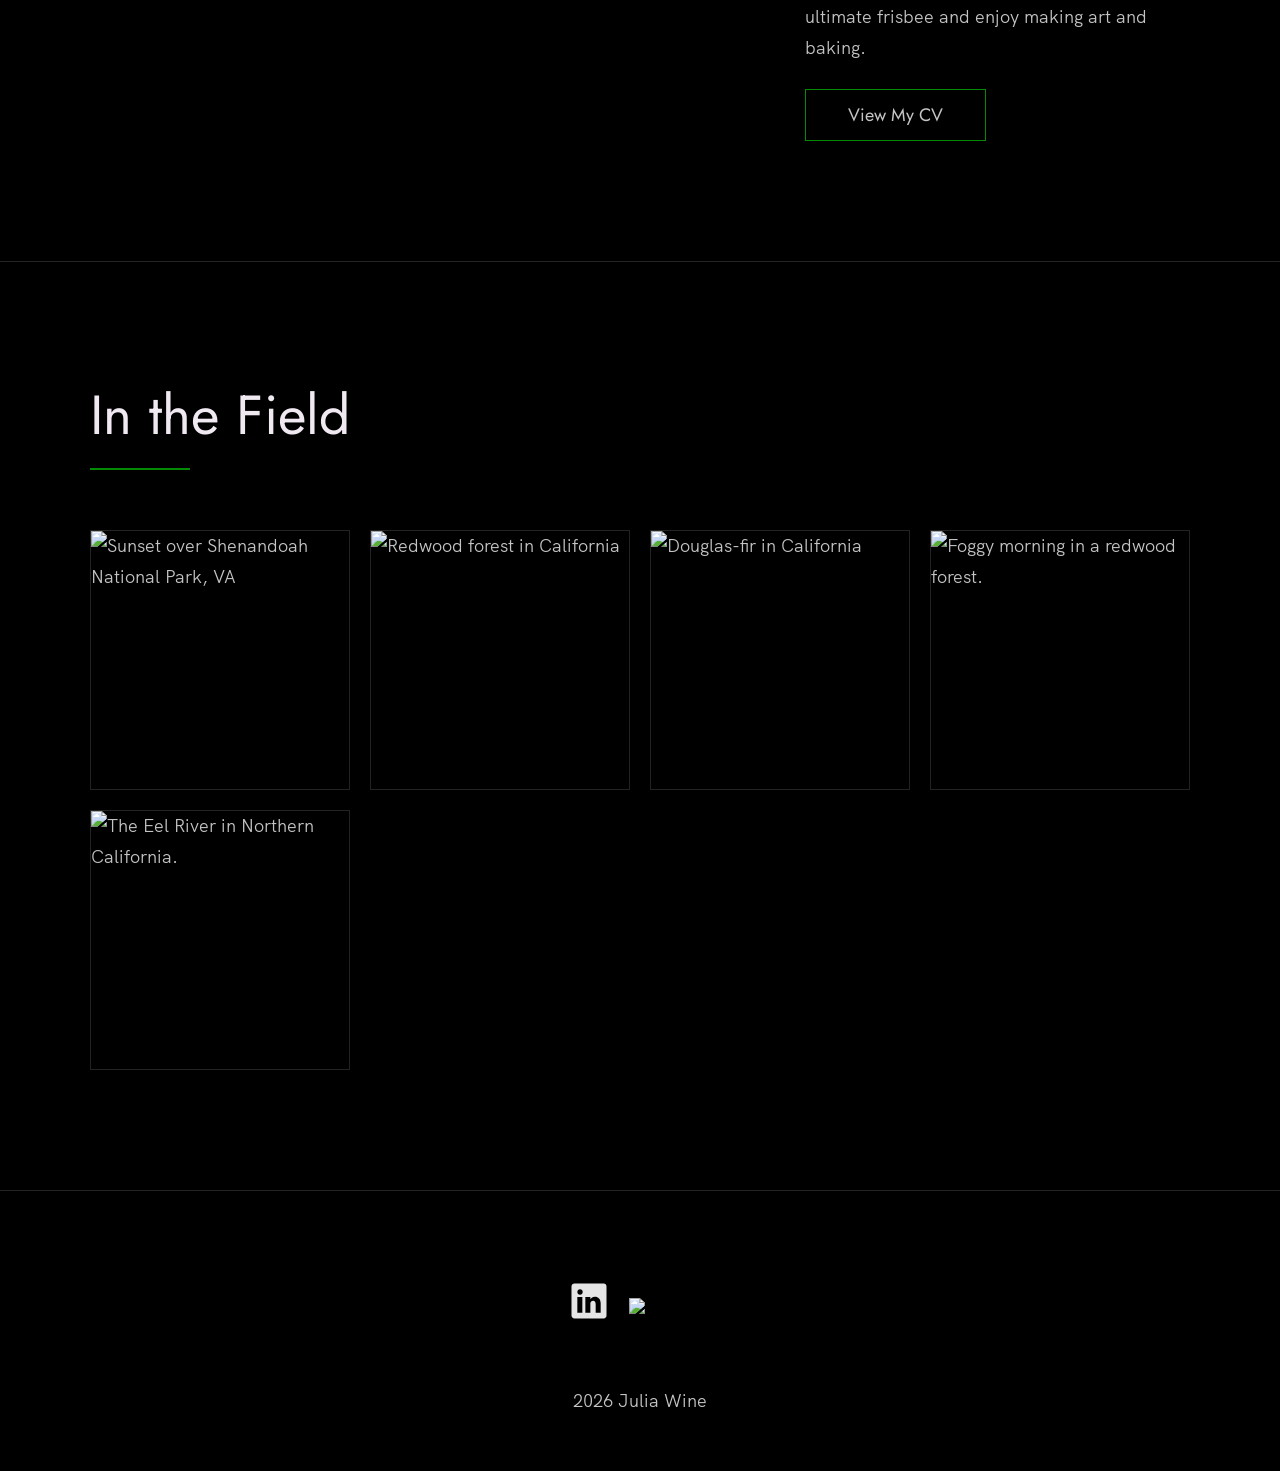
==== commit f718adec: "url" ====
--- a/index.html
+++ b/index.html
@@ -3,51 +3,82 @@
 <head>
   <meta charset="UTF-8" />
   <meta name="viewport" content="width=device-width, initial-scale=1.0" />
-  <link rel="shortcut icon" type="image/png" href="./images/foggy_landscape.JPG" />
+  <link rel="shortcut icon" type="image/svg+xml" href="./images/favicon-final.svg" />
   <title>Julia Wine</title>
+  <meta name="google-site-verification" content="7LzZjh8BGLPvf3p1pCedw61Jn4t2uEdAZBSyza8z3B4" />  
   <meta name="description" content="Recent graduate interested in fire ecology and land stewardship." />
   <meta name="keywords" content="Julia Wine, ecology, conservation, science, fire ecology, statistics, research, wildland fire, prescribed fire, Rx fire" />
   <link rel="stylesheet" href="index.css" />
+  <script type="application/ld+json">
+{
+  "@context": "https://schema.org",
+  "@type": "Person",
+  "name": "Julia Wine",
+  "url": "https://juliawine.github.io",
+  "jobTitle": "Fuels Monitoring Module Leader",
+  "worksFor": {
+    "@type": "Organization",
+    "name": "The Ember Alliance"
+  },
+  "sameAs": [
+    "https://www.linkedin.com/in/juliawine",
+    "https://github.com/juliawine93"
+  ]
+}
+</script>
 </head>
 <body>
-
+ 
+  <nav class="topnav" role="navigation">
+    <div class="row topnav__row">
+      <a href="index.html" class="topnav__home">Home</a>
+      <ul class="topnav__items">
+        <li class="topnav__item"><a href="work.html" class="topnav__link">Projects</a></li>
+        <li class="topnav__item"><a href="cv.html" class="topnav__link">CV</a></li>
+        <li class="topnav__item"><a href="extracurriculars.html" class="topnav__link">Art</a></li>
+        <li class="topnav__item"><a href="contact.html" class="topnav__link">Contact</a></li>
+      </ul>
+    </div>
+  </nav>
+ 
   <header class="header" role="banner" id="top">
-    <div class="row">
-      <nav class="nav" role="navigation">
-        <ul class="nav__items">
-          <li class="nav__item"><a href="about.html" class="nav__link">About</a></li>
-          <li class="nav__item"><a href="work.html" class="nav__link">Projects</a></li>
-          <li class="nav__item"><a href="cv.html" class="nav__link">CV</a></li>
-          <li class="nav__item"><a href="extracurriculars.html" class="nav__link">Extracurriculars</a></li>
-          <li class="nav__item"><a href="contact.html" class="nav__link">Contact</a></li>
-        </ul>
-      </nav>
-    </div>
     <div class="header__text-box row">
       <div class="header__text">
         <h1 class="heading-primary">
           <span>Julia Wine</span>
         </h1>
-        <p>Ecology · Fire & Fuels · Land management</p>
-        <a href="about.html" class="btn btn--green">Learn More</a>
+        <p>Ecologist · Fire & Fuels · Land Stewardship</p>
       </div>
     </div>
   </header>
 
-  <main>
-
-    <!-- About teaser -->
-    <section class="home-about">
+  
+  <main role="main" class="page-main">
+    <section class="about">
       <div class="row">
         <h2>About Me</h2>
-        <p>
-          I'm a recent graduate interested in fire ecology and land stewardship,
-          focused on understanding how fire shapes landscapes and how communities
-          can work with fire.
-        </p>
-        <a href="about.html" class="link__text">Read more<span>→</span></a>
+        <div class="about__content">
+          <div class="about__text">
+            <p>
+              I am an ecologist broadly interested in disturbance ecology and land management,
+              specifically interested in fire ecology and restoring fire to landscapes. I have a
+              B.S. in Biology from William and Mary and an M.S. in Sustainable Forest Management
+              from Oregon State University.
+            </p>
+            <p>
+              I am currently working as a fuels monitoring module leader for The Ember Alliance,
+              based in Greenville, SC. Outside of work, I play ultimate frisbee and enjoy making
+              art and baking.
+            </p>
+            <a href="cv.html" class="btn">View My CV</a>
+          </div>
+          <div class="about__photo-container">
+            <img class="about__photo" src="./images/mushroom_portrait.jpeg" alt="Julia Wine" />
+          </div>
+        </div>
       </div>
     </section>
+  </main>
 
     <!-- Photo strip -->
     <section class="home-gallery">
@@ -88,8 +119,13 @@
             <img src="./images/linkedin.svg" alt="LinkedIn" class="footer__social-image" />
           </a>
         </li>
+        <li class="footer__social-link-item">
+          <button class="footer__email-btn" id="copy-email-btn" data-copy-email="juliawine93@gmail.com" title="Copy email address">
+            <img src="./images/email-icon.svg" class="footer__social-image" alt="Copy email">
+          </button>
+        </li>
       </ul>
-      <p>&copy; 2026 Julia Wine</p>
+      <p> 2026 Julia Wine</p>
     </div>
   </footer>
 
@@ -109,5 +145,6 @@
   </a>
   <script src="./index.js"></script>
   <script src="./gallery.js"></script>
+
 </body>
 </html>
--- a/index.css
+++ b/index.css
@@ -35,7 +35,7 @@
     --line-height-small: 1.2;
 
     --black: #000;
-    --pink: #1f6feb;
+    --pink: #048a04;
     --white: #f0e9f2;
     --white-1: #e5e5e6da;
     --green: #048a04;
@@ -280,6 +280,104 @@
 @media(max-width: 500px) { .back-to-top { right: 1rem; } }
 
 /* --------------------------------------- */
+/* ----- Top Nav (new combined header) ----- */
+/* --------------------------------------- */
+
+.topnav {
+    background: var(--black);
+    border-bottom: var(--border-light);
+}
+
+.topnav__row {
+    display: flex;
+    align-items: center;
+    justify-content: space-between;
+    padding: var(--gutter-small) 0;
+}
+
+.topnav__home {
+    color: var(--white);
+    text-decoration: none;
+    font-family: 'Jost', sans-serif;
+    font-size: var(--font-size-normal);
+    transition: color 0.2s;
+}
+
+.topnav__home:hover {
+    color: var(--pink);
+}
+
+.topnav__items {
+    display: flex;
+    list-style: none;
+}
+
+.topnav__item:not(:last-child) {
+    margin-right: var(--gutter-medium);
+}
+
+.topnav__link {
+    color: var(--white-1);
+    text-decoration: none;
+    font-family: 'Jost', sans-serif;
+    transition: color 0.2s;
+    padding: 0.5rem 0;
+}
+
+.topnav__link:hover,
+.topnav__link--active {
+    color: var(--pink);
+}
+
+@media(max-width: 600px) {
+    .topnav__row {
+        flex-direction: column;
+        gap: var(--gutter-small);
+    }
+    .topnav__item:not(:last-child) {
+        margin-right: var(--gutter-normal);
+    }
+}
+
+/* --------------------------------------- */
+/* ----- Page Banner (inner pages) ----- */
+/* --------------------------------------- */
+
+.page-banner {
+    height: 28rem;
+    background: linear-gradient(rgba(0,0,0, .2), rgba(0,0,0, .5)),
+        url('./images/foggy_landscape.JPG');
+    background-size: cover;
+    background-position: center;
+    display: flex;
+    align-items: center;
+    border-bottom: var(--border-light);
+}
+
+.page-banner__text {
+    background: rgba(0, 0, 0, 0.65);
+    padding: 2rem 4rem;
+}
+
+.page-banner__text h1 {
+    font-size: var(--font-size-large);
+    margin: 0;
+    color: var(--white);
+}
+
+@media(max-width: 600px) {
+    .page-banner {
+        height: 20rem;
+    }
+    .page-banner__text {
+        padding: 1.5rem 2.5rem;
+    }
+    .page-banner__text h1 {
+        font-size: var(--font-size-medium-1);
+    }
+}
+
+/* --------------------------------------- */
 /* ----- Navigation ----- */
 /* --------------------------------------- */
 
@@ -321,6 +419,7 @@
     transition: all .2s;
     border: 1px solid var(--green);
     border-radius: 4px;
+    background: rgba(4, 138, 4, 0.8);
 }
 
 .nav__link::after {
@@ -793,6 +892,40 @@
 
 .footer__social-image { height: 4rem; }
 
+.footer__email-btn {
+    background: none;
+    border: none;
+    cursor: pointer;
+    padding: 0;
+    line-height: 0;
+}
+
 @media(max-width: 500px) {
     .footer { padding: var(--gutter-medium) 0; }
 }
+
+/* --------------------------------------- */
+/* ----- Copy Email Toast ----- */
+/* --------------------------------------- */
+
+.copy-toast {
+    position: fixed;
+    bottom: 4rem;
+    left: 50%;
+    transform: translateX(-50%) translateY(1rem);
+    background: var(--green);
+    color: var(--white);
+    font-family: 'Jost', sans-serif;
+    font-size: var(--font-size-small);
+    padding: 1rem 2.5rem;
+    border-radius: 4px;
+    opacity: 0;
+    pointer-events: none;
+    transition: all 0.25s ease;
+    z-index: 1100;
+}
+
+.copy-toast.is-visible {
+    opacity: 1;
+    transform: translateX(-50%) translateY(0);
+}
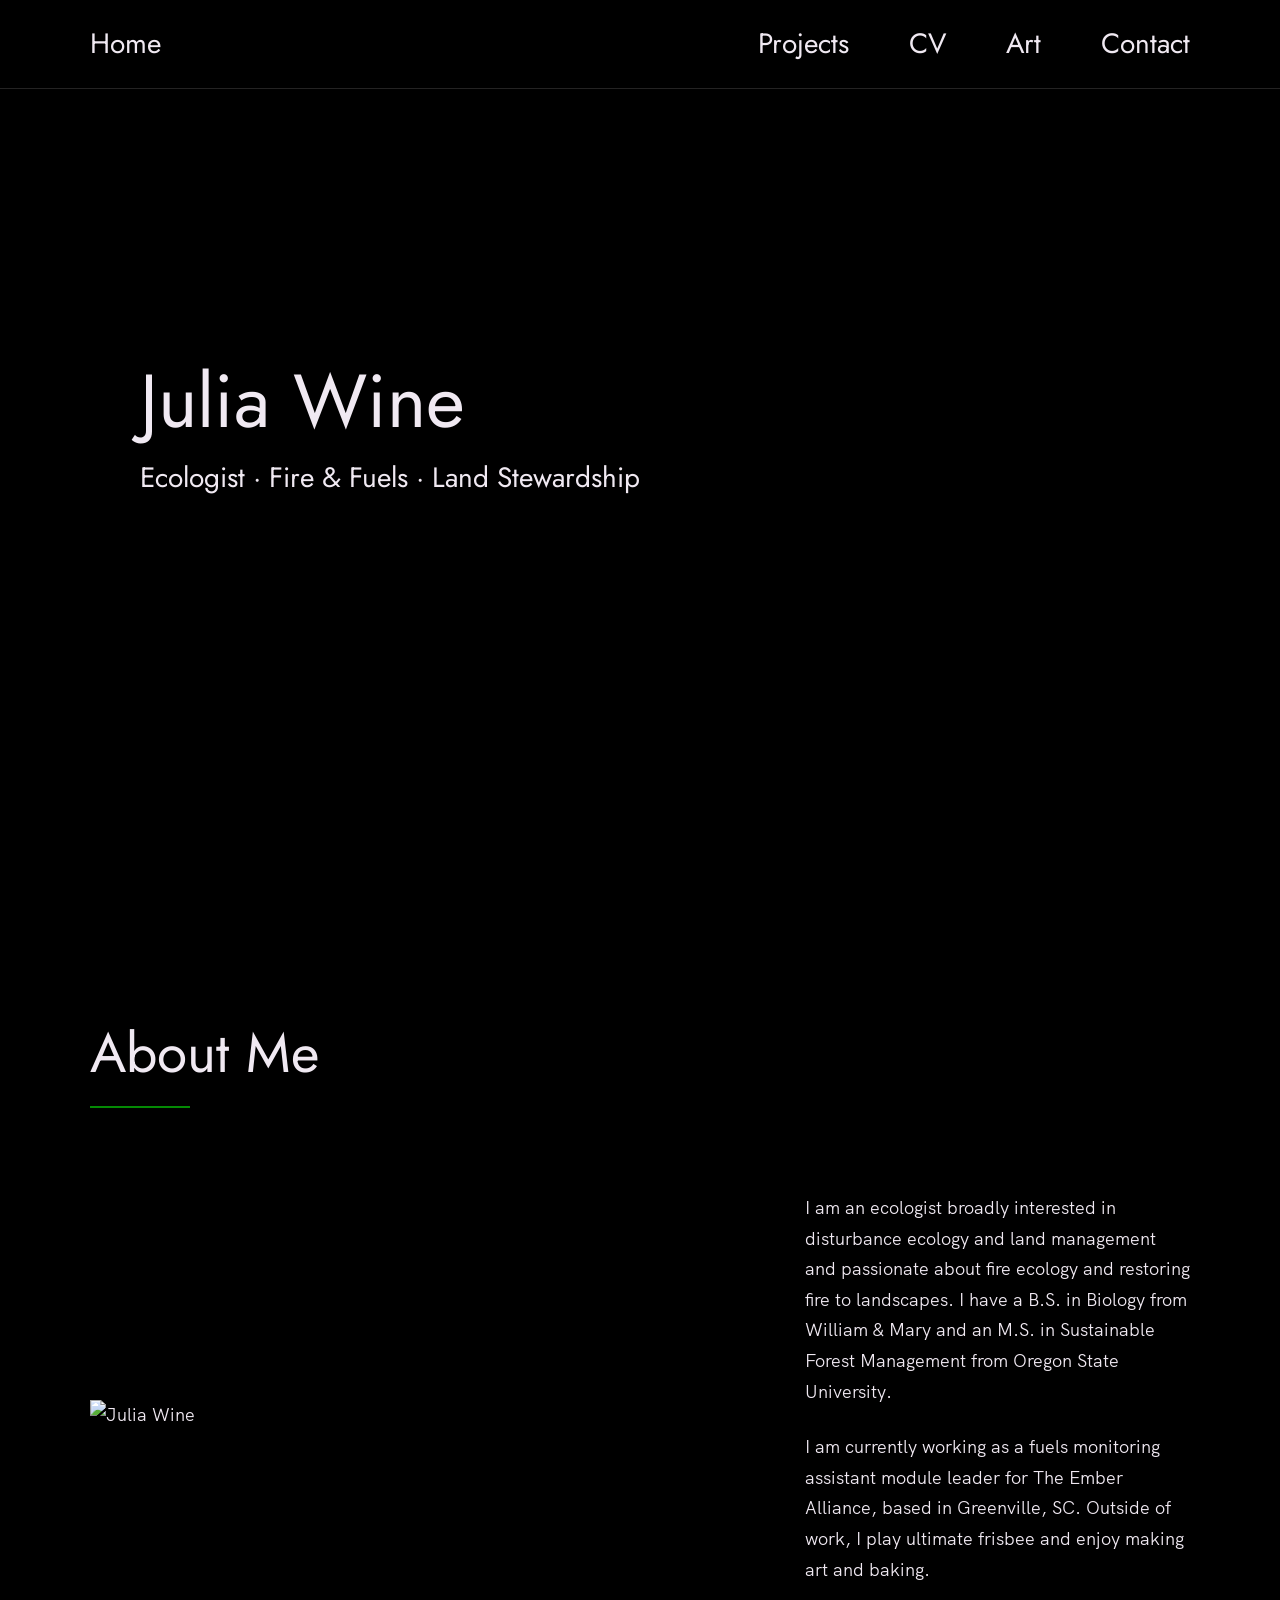
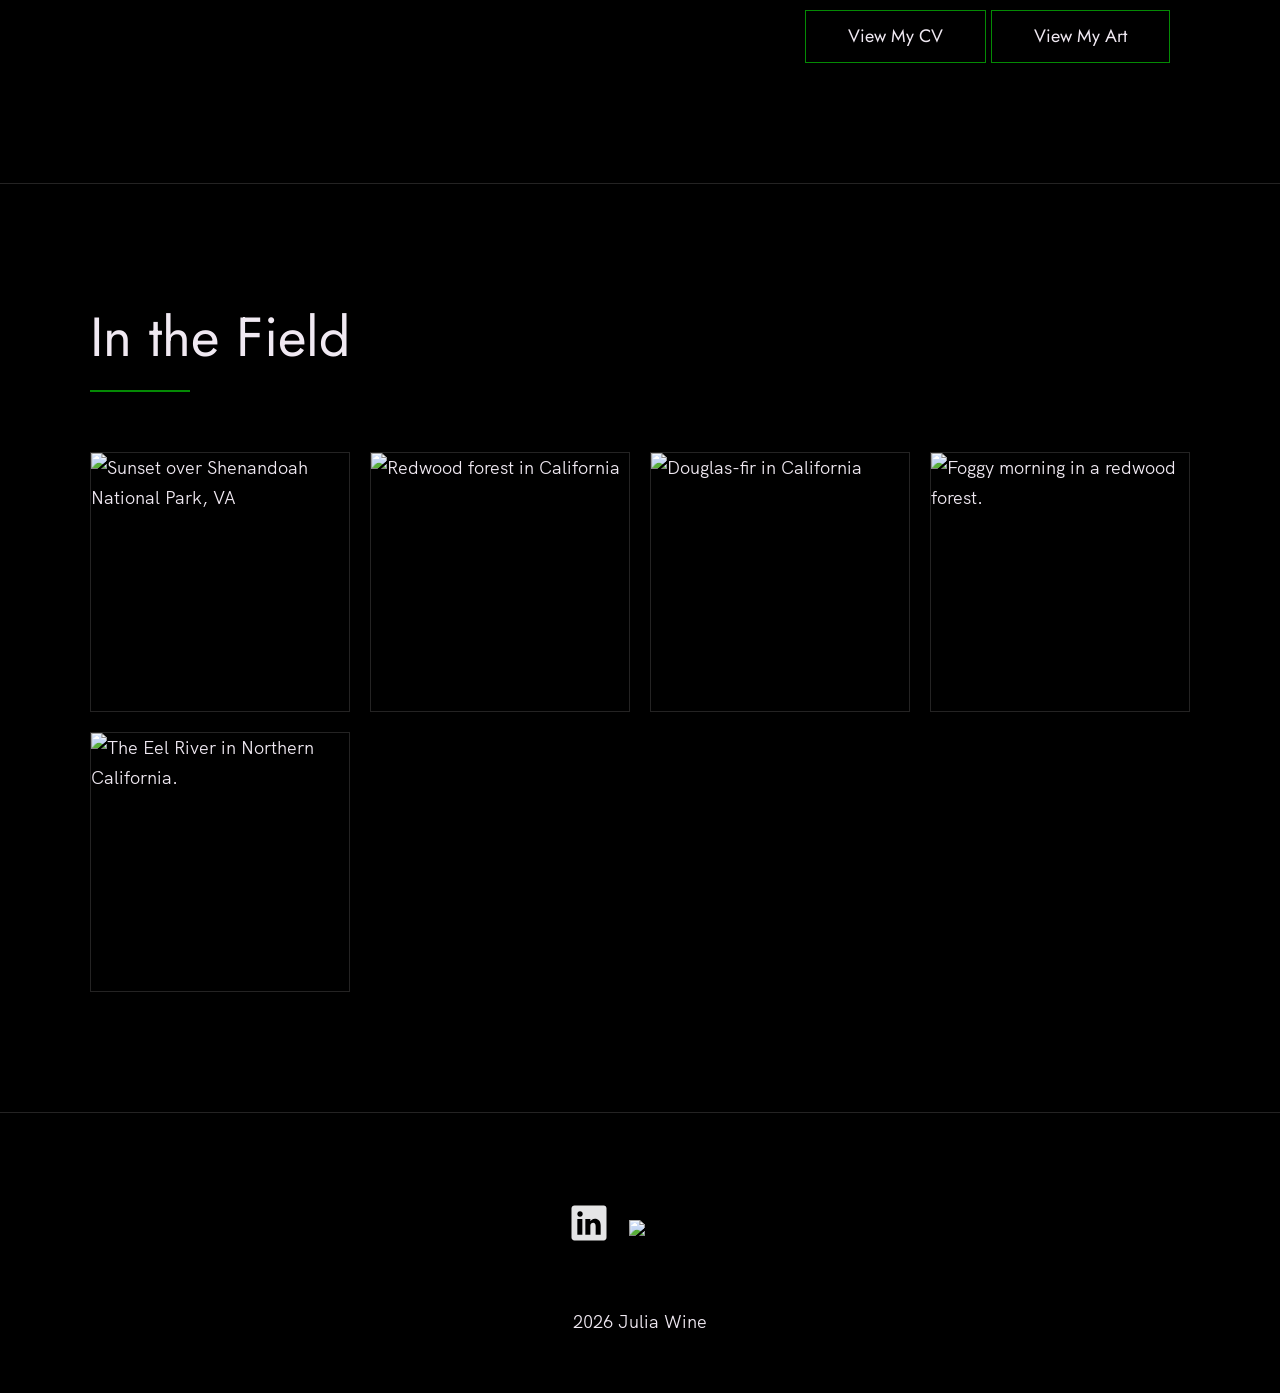
==== commit 51acc7b6: "wording, add button" ====
--- a/index.html
+++ b/index.html
@@ -60,17 +60,18 @@
         <div class="about__content">
           <div class="about__text">
             <p>
-              I am an ecologist broadly interested in disturbance ecology and land management,
-              specifically interested in fire ecology and restoring fire to landscapes. I have a
-              B.S. in Biology from William and Mary and an M.S. in Sustainable Forest Management
+              I am an ecologist broadly interested in disturbance ecology and land management 
+              and passionate about fire ecology and restoring fire to landscapes. I have a
+              B.S. in Biology from William &amp; Mary and an M.S. in Sustainable Forest Management
               from Oregon State University.
             </p>
             <p>
-              I am currently working as a fuels monitoring module leader for The Ember Alliance,
+              I am currently working as a fuels monitoring assistant module leader for The Ember Alliance,
               based in Greenville, SC. Outside of work, I play ultimate frisbee and enjoy making
               art and baking.
             </p>
             <a href="cv.html" class="btn">View My CV</a>
+            <a href="extracurriculars.html" class="btn">View My Art</a>
           </div>
           <div class="about__photo-container">
             <img class="about__photo" src="./images/mushroom_portrait.jpeg" alt="Julia Wine" />
--- a/index.css
+++ b/index.css
@@ -37,7 +37,7 @@
     --black: #000;
     --pink: #048a04;
     --white: #f0e9f2;
-    --white-1: #e5e5e6da;
+    --white-1: #f0e9f2;
     --green: #048a04;
 
     --container-max-width: 1180px;
@@ -218,7 +218,7 @@
 
 .btn--green:hover,
 .btn--green:focus {
-    background: transparent;
+    background: var(--green);
 }
 
 .link__text {
@@ -284,8 +284,13 @@
 /* --------------------------------------- */
 
 .topnav {
-    background: var(--black);
+    background: rgba(0, 0, 0, 0.65);
     border-bottom: var(--border-light);
+    position: fixed;
+    top: 0;
+    left: 0;
+    right: 0;
+    z-index: 100;
 }
 
 .topnav__row {
@@ -299,7 +304,7 @@
     color: var(--white);
     text-decoration: none;
     font-family: 'Jost', sans-serif;
-    font-size: var(--font-size-normal);
+    font-size: var(--font-size-medium);
     transition: color 0.2s;
 }
 
@@ -322,11 +327,14 @@
     font-family: 'Jost', sans-serif;
     transition: color 0.2s;
     padding: 0.5rem 0;
+    font-size: var(--font-size-medium);
 }
 
 .topnav__link:hover,
 .topnav__link--active {
     color: var(--pink);
+    text-decoration: none;
+    font-size: var(--font-size-medium);
 }
 
 @media(max-width: 600px) {
@@ -352,6 +360,7 @@
     display: flex;
     align-items: center;
     border-bottom: var(--border-light);
+    padding-top: 10rem;
 }
 
 .page-banner__text {
@@ -444,6 +453,7 @@
     background-position: center;
     background-attachment: fixed;
     font-size: var(--font-size-normal);
+    padding-top: 7rem;
 }
 
 /* Short header for inner pages — just shows the nav */
@@ -858,7 +868,8 @@
     color: var(--pink);
     font-family: 'Jost', sans-serif;
     white-space: nowrap;
-    min-width: 8rem;
+    min-width: 11rem;
+    flex: 0 0 11rem;
     padding-top: .2rem;
 }
 
